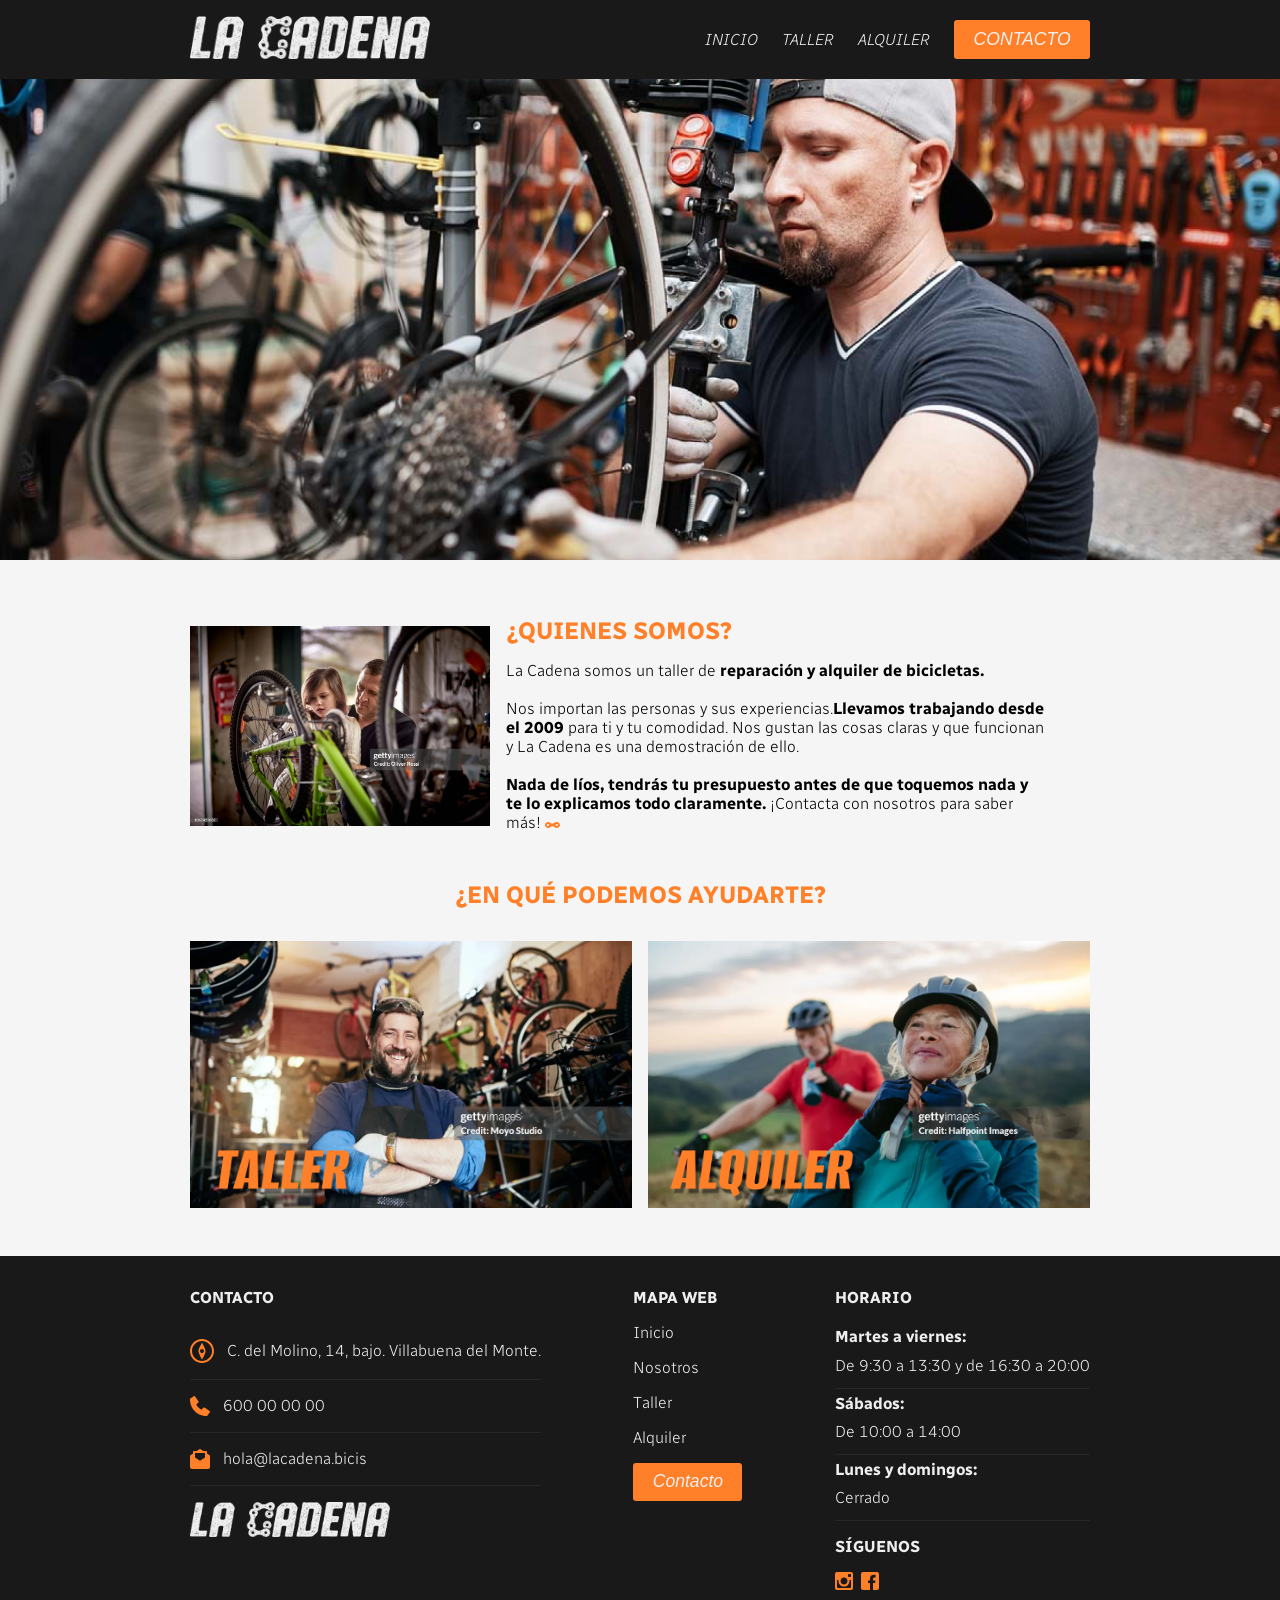
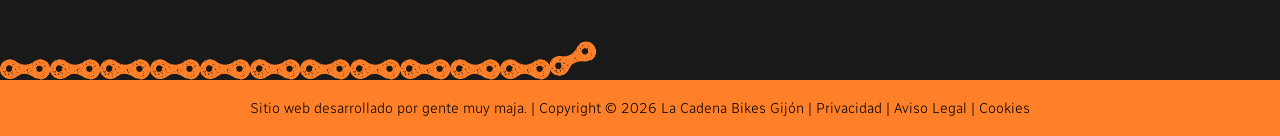
==== index.html @ 127316a5 "Add files via upload" ====
<!DOCTYPE html>
<html lang="es">

<head>
    <meta charset="UTF-8">
    <meta name="viewport" content="width=device-width, initial-scale=1.0">
    <link rel="icon" type="image/svg+xml" href="index-imgs/favicon.svg">
    <title>Inicio · La Cadena</title>
    <link rel="preconnect" href="https://fonts.googleapis.com">
    <link rel="preconnect" href="https://fonts.gstatic.com" crossorigin>
    <link href="https://fonts.googleapis.com/css2?family=Radio+Canada:ital,wght@0,300..700;1,300..700&display=swap"
        rel="stylesheet">
    <link rel="stylesheet" href="css/index.css">
</head>

<body>
    <header>
        <nav id="navegador">
            <div id="textosNav">
                <div id="logoHeader">
                    <img src="index-imgs/header-logo.png" alt="logotipo en blanco" width="240px">
                </div>
                <div id="menuNavegador">
                    <a href="index.html">INICIO</a>
                    <a href="taller.html">TALLER</a>
                    <a href="alquiler.html">ALQUILER</a>
                    <button class="btnContacto"><a href="contacto.html">CONTACTO</a></button>
                </div>
            </div>
        </nav>
    </header>

    <div id="imagenHeader">
        <img src="index-imgs/header banner img.png">
    </div>

    <div class="container">

        <div id="quienesSomos">
            <img src="index-imgs/img-quienes-somos.webp" alt="Rosendo y Lucía arreglando un coche" width="300px">
            <div id="textoQuienesSomos">
                <h2>¿Quienes somos?</h2>
                <p>La Cadena somos un taller de <b>reparación y alquiler de bicicletas.</b>
                    <br><br>Nos importan las personas y sus experiencias.<b>Llevamos trabajando desde el 2009</b> para ti y tu comodidad. Nos gustan las cosas claras y que funcionan y La
                    Cadena es una demostración de ello.
                    <br><br><b>Nada de líos, tendrás tu presupuesto antes de que toquemos nada y te lo explicamos todo claramente.</b>
                    ¡Contacta con nosotros para saber más! <img src="index-imgs/favicon.svg" style="width: 15px;"></p>
            </div>
        </div>
        <h2 style="text-align: center;">¿En qué podemos ayudarte?</h2>
        <div id="imagenesMenu">
            <div id="imagenTaller">
                <img src="index-imgs/taller-bicicletas-byn.png" alt="imagen del taller La Cadena" class="imagenHover">
                <img src="index-imgs/taller-bicicletas.png" alt="imagen del taller La Cadena" class="imagenNormal">
            </div>
            <div id="imagenAlquiler">
                <img src="index-imgs/alquiler-bicicletas-byn.png"
                    alt="imagen de personas en ruta con bicicletas alquiladas" class="imagenHover">
                <img src="index-imgs/alquiler-bicicletas.png" alt="imagen de personas en ruta con bicicletas alquiladas"
                    class="imagenNormal">
            </div>
        </div>

    </div>
    </div>
    <footer>
        <div id="fondoFoot">
            <div id="footerIndex">
                <div id="contactoFoot">
                    <p class="tituloFoot">CONTACTO</p>
                    <div class="datosContacto">
                        <svg width="24" height="24" viewBox="0 0 34 34" fill="none" xmlns="http://www.w3.org/2000/svg">
                            <path
                                d="M17 34C7.62592 34 0 26.3734 0 17C0 7.62662 7.62592 0 17 0C26.3741 0 34 7.62592 34 17C34 26.3741 26.3734 34 17 34ZM17 2.83333C9.1885 2.83333 2.83333 9.1885 2.83333 17C2.83333 24.8115 9.1885 31.1667 17 31.1667C24.8115 31.1667 31.1667 24.8115 31.1667 17C31.1667 9.1885 24.8115 2.83333 17 2.83333ZM17.0319 5.13542C17.0319 5.13542 12.0417 13.6857 12.0417 16.2917V17.7083C12.0417 20.3136 17.0468 29.0417 17.0468 29.0417C17.0468 29.0417 21.9583 20.4949 21.9583 17.8897V16.2874C21.9583 13.6815 17.0319 5.13542 17.0319 5.13542ZM17 19.8333C16.2486 19.8333 15.5279 19.5348 14.9965 19.0035C14.4652 18.4721 14.1667 17.7514 14.1667 17C14.1667 16.2486 14.4652 15.5279 14.9965 14.9965C15.5279 14.4652 16.2486 14.1667 17 14.1667C17.7514 14.1667 18.4721 14.4652 19.0035 14.9965C19.5348 15.5279 19.8333 16.2486 19.8333 17C19.8333 17.7514 19.5348 18.4721 19.0035 19.0035C18.4721 19.5348 17.7514 19.8333 17 19.8333Z" />
                        </svg>
                        <p>C. del Molino, 14, bajo. Villabuena del Monte.</p>
                    </div>
                    <div class="datosContacto">
                        <svg width="20" height="20" viewBox="0 0 30 30" fill="none" xmlns="http://www.w3.org/2000/svg">
                            <path
                                d="M24.6079 30H25.1625C25.6272 29.985 26.0618 29.7451 26.3317 29.3553L29.7343 24.4524C29.9591 24.1225 30.049 23.7177 29.9741 23.3129C29.9373 23.1155 29.8614 22.9276 29.7506 22.7602C29.6399 22.5928 29.4967 22.4493 29.3295 22.3383L21.9697 17.4354C21.3552 17.0306 20.5308 17.1205 20.0361 17.6603L17.2181 20.704C16.0789 20.0293 14.1752 18.8148 12.6763 17.3155C11.1774 15.8161 9.96321 13.9119 9.28868 12.7874L12.3315 9.96861C12.8712 9.47382 12.9761 8.64918 12.5564 8.03444L7.65484 0.672606C7.43 0.342748 7.08524 0.102851 6.69551 0.0278829C6.2908 -0.0470849 5.88609 0.027883 5.55632 0.26778L0.654777 3.65632C0.265052 3.92621 0.025221 4.36102 0.0102316 4.82582C-0.0347367 5.89036 -0.229599 15.3813 7.19017 22.7881C13.8754 29.4752 22.2395 29.985 24.6079 29.985V30Z" />
                        </svg>
                        <p>600 00 00 00</p>
                    </div>
                    <div class="datosContacto">
                        <svg width="20" height="20" viewBox="0 0 30 30" fill="none" xmlns="http://www.w3.org/2000/svg">
                            <path
                                d="M29.34 9.23943L25.515 6.68752V4.49587C25.515 3.67025 24.84 2.99475 24.015 2.99475H19.965L15.84 0.247686C15.33 -0.0825619 14.685 -0.0825619 14.175 0.247686L10.05 2.99475H6C5.175 2.99475 4.5 3.67025 4.5 4.49587V6.68752L0.675 9.23943C0.255 9.52464 0 9.98999 0 10.4854V26.9977C0 28.649 1.35 30 3 30H27C28.65 30 30 28.649 30 26.9977V10.4854C30 9.98999 29.745 9.50963 29.325 9.23943H29.34ZM7.515 5.98199H22.515V12.677L15.015 17.6758L7.515 12.677V5.98199Z" />
                        </svg>
                        <p>hola@lacadena.bicis</p>
                    </div>
                    <img src="index-imgs/header-logo.png" alt="logotipo en blanco" width="200px">
                </div>
                <div id="mapaFoot">
                    <p class="tituloFoot">MAPA WEB</p>
                    <p class="textoMapa"><a href="index.html">Inicio</a></p>
                    <p class="textoMapa"><a href="index.html">Nosotros</a></p>
                    <p class="textoMapa"><a href="taller.html">Taller</a></p>
                    <p class="textoMapa"><a href="alquiler.html">Alquiler</a></p>
                    <button class="btnContacto"><a href="contacto.html">Contacto</a></button>
                </div>
                <div id="siguenosFoot">
                    <p class="tituloFoot">HORARIO</p>
                    <div class="datosHorario">
                        <p class="dias">Martes a viernes:</p>
                        <p class="horas">De 9:30 a 13:30 y de 16:30 a 20:00</p>
                    </div>
                    <div class="datosHorario">
                        <p class="dias">Sábados:</p>
                        <p class="horas">De 10:00 a 14:00</p>
                    </div>
                    <div class="datosHorario">
                        <p class="dias">Lunes y domingos:</p>
                        <p class="horas">Cerrado</p>
                    </div>
                    <p class="tituloFoot">SÍGUENOS</p>
                    <div id="logosRRSS">
                        <svg width="18" height="18" viewBox="0 0 18 18" fill="none" xmlns="http://www.w3.org/2000/svg">
                            <path
                                d="M16 0H2C0.9 0 0 0.9 0 2V16C0 17.101 0.9 18 2 18H16C17.1 18 18 17.101 18 16V2C18 0.9 17.1 0 16 0ZM8.984 14.523C10.4528 14.5225 11.8612 13.9387 12.8997 12.9C13.9382 11.8613 14.5217 10.4528 14.522 8.984C14.522 8.646 14.479 8.32 14.419 8H16V15.216C16 15.3069 15.9821 15.3968 15.9472 15.4807C15.9123 15.5647 15.8612 15.6409 15.7968 15.705C15.7325 15.7691 15.656 15.8198 15.572 15.8543C15.4879 15.8888 15.3979 15.9064 15.307 15.906H2.693C2.60214 15.9064 2.51209 15.8888 2.42803 15.8543C2.34397 15.8198 2.26755 15.7691 2.20316 15.705C2.13877 15.6409 2.08767 15.5647 2.05281 15.4807C2.01795 15.3968 2 15.3069 2 15.216V8H3.549C3.488 8.32 3.445 8.646 3.445 8.984C3.44527 10.453 4.02892 11.8617 5.06763 12.9004C6.10633 13.9391 7.51505 14.5227 8.984 14.523ZM5.523 8.984C5.523 8.5295 5.61252 8.07944 5.78645 7.65953C5.96038 7.23962 6.21532 6.85809 6.5367 6.5367C6.85809 6.21532 7.23962 5.96038 7.65953 5.78645C8.07944 5.61252 8.5295 5.523 8.984 5.523C9.43851 5.523 9.88856 5.61252 10.3085 5.78645C10.7284 5.96038 11.1099 6.21532 11.4313 6.5367C11.7527 6.85809 12.0076 7.23962 12.1815 7.65953C12.3555 8.07944 12.445 8.5295 12.445 8.984C12.445 9.90191 12.0804 10.7822 11.4313 11.4313C10.7822 12.0804 9.90191 12.445 8.984 12.445C8.06609 12.445 7.18577 12.0804 6.5367 11.4313C5.88764 10.7822 5.523 9.90191 5.523 8.984ZM15.307 5H13.692C13.5086 4.99947 13.3329 4.9264 13.2033 4.79673C13.0736 4.66707 13.0005 4.49137 13 4.308V2.691C13 2.309 13.31 2 13.691 2H15.306C15.69 2 16 2.309 16 2.691V4.307C16 4.688 15.69 5 15.307 5Z" />
                        </svg>
                        <svg width="18" height="18" viewBox="0 0 18 18" fill="none" xmlns="http://www.w3.org/2000/svg">
                            <path
                                d="M16 0H2C0.9 0 0 0.9 0 2V16C0 17.101 0.9 18 2 18H9V11H7V8.525H9V6.475C9 4.311 10.212 2.791 12.766 2.791L14.569 2.793V5.398H13.372C12.378 5.398 12 6.144 12 6.836V8.526H14.568L14 11H12V18H16C17.1 18 18 17.101 18 16V2C18 0.9 17.1 0 16 0Z" />
                        </svg>
                    </div>
                </div>
            </div>
            <img id="imagenFooter" src="index-imgs/cadena-footer.png" width="600px" alt="cadena naranja">
        </div>
        <div id="fondoCopy">
            <div id="copy">
                <p>Sitio web desarrollado por gente muy maja. | Copyright © 2026 La Cadena Bikes Gijón | Privacidad |
                    Aviso Legal | Cookies</p>
            </div>
        </div>
    </footer>
    <!--<script src=" js/main.js"></script>--><!--Sin uso, está por si acaso-->
</body>

</html>
---- css/index.css ----
body {
    font-family: "Radio Canada", sans-serif;
    font-optical-sizing: auto;
    font-weight: 300;
    font-variation-settings:
        "wdth" 100;
    margin: 0;
    background-color: var(--blanco-roto);
}

:root {
    --color-principal: rgb(255, 128, 40);
    --blanco-roto: rgb(245, 245, 245);
    --gris-claro: rgb(238, 238, 238);
    --gris-medio: rgb(98, 98, 98);
    --gris-oscuro: rgb(25, 25, 25);
    --azul-apoyo: rgb(32, 222, 255);
}

.container {
    max-width: 900px;
    margin-left: auto;
    margin-right: auto;
    margin-top: 2.5em;
    margin-bottom: 2em;
}

@media screen and (max-width:800px) {
    #textosNav {
        flex-direction: column;
    }

    #menuNavegador {
        margin-top: 1em;
        flex-wrap: wrap;
        justify-content: center;
    }

    .container {
        margin: 0 3em;
    }

    #quienesSomos {
        flex-direction: column;
        margin-top: 1em;
    }

    #footerIndex {
        flex-direction: column;
        padding: 3em;
        gap: 1.8em;
    }

    #imagenesMenu {
        flex-direction: column;
    }

    #imagenAlquiler {
        position: relative;
        width: 250px;
        height: 166.8px;
    }
}

/*ESTILOS HEADER*/

header {
    margin: 0;
}

#navegador {
    background-color: var(--gris-oscuro);
    padding: 1em;
}

#textosNav {
    max-width: 900px;
    margin-left: auto;
    margin-right: auto;
    display: flex;
    flex-wrap: wrap;
    justify-content: space-between;
    align-items: center;
    font-style: italic;
    font-size: 1em;
}

#menuNavegador {
    display: flex;
    justify-content: space-between;
    align-items: center;
    gap: 1.5em;
}

a {
    text-decoration: none;
    color: var(--gris-claro)
}

.btnContacto {
    background-color: var(--color-principal);
    padding: 0.5em 1.1em;
    border: none;
    border-radius: 3px;
    font-style: italic;
    color: var(--gris-claro);
    font-weight: 500;
    font-size: 1.1em;
}

.btnContacto:hover {
    cursor: pointer;
}

#imagenHeader {
    overflow: hidden;
}

#imagenHeader img {
    width: 100%;
    height: 100%;
    object-fit: cover;
    object-position: center;
}



/*ESTILOS BODY*/

h2 {
    color: var(--color-principal);
    text-transform: uppercase;
    margin: 0.5em 0;
}

#quienesSomos {
    display: flex;
    flex-wrap: wrap;
    gap: 1em;
    align-items: center;
    margin-bottom: 2em;
}

#textoQuienesSomos {
    flex-basis: 60%;
}

#imagenesMenu {
    display: flex;
    gap: 1em;
    margin-top: 2em;
}

#imagenTaller,
#imagenAlquiler {
    position: relative;
    width: 450px;
    height: 266.8px;
}

#imagenTaller img,
#imagenAlquiler img {
    position: absolute;
    width: 100%;
    height: 100%;
    object-fit: cover;
    transition: opacity 0.3s ease-in-out;
}

#imagenTaller:hover .imagenNormal {
    opacity: 0;
    cursor: pointer;
}

#imagenAlquiler:hover .imagenNormal {
    opacity: 0;
    cursor: pointer;
}

/*ESTILOS FOOTER*/
#fondoFoot {
    margin-top: 3em;
    background-color: var(--gris-oscuro);
    color: var(--gris-claro);
}

#footerIndex {
    max-width: 900px;
    margin-left: auto;
    margin-right: auto;
    display: flex;
    flex-wrap: wrap;
    justify-content: space-between;
    padding-top: 1em;
    padding-bottom: 3em;
}

path {
    fill: var(--color-principal);
}

#contactoFoot {
    display: flex;
    flex-direction: column;
    gap: 1em;
}

.datosContacto {
    display: flex;
    align-items: center;
    border-bottom: 1px solid color-mix(in srgb, var(--gris-medio) 20%, transparent);
    padding-bottom: 1em;
}

.datosContacto svg {
    margin-right: 0.8em
}

.datosContacto p {
    margin: 0;
}

.tituloFoot {
    font-weight: bold;
}

#fondoCopy {
    background-color: var(--color-principal);
    padding: 0.3em;
}

#copy {
    text-align: center;
    font-size: 0.9em;
}

#logosRRSS {
    display: flex;
    gap: 0.5em;
}

#logosRRSS:hover {
    cursor: pointer;
}

.datosHorario {
    display: flex;
    flex-direction: column;
    border-bottom: 1px solid color-mix(in srgb, var(--gris-medio) 20%, transparent);
    padding-bottom: 0.5em;
}

.datosHorario p {
    margin: 0.3em 0;
}

.dias {
    font-weight: bold;
}

.horas p {
    margin-bottom: 3em;
}

#imagenFooter {
    display: block;
    justify-self: end;
}
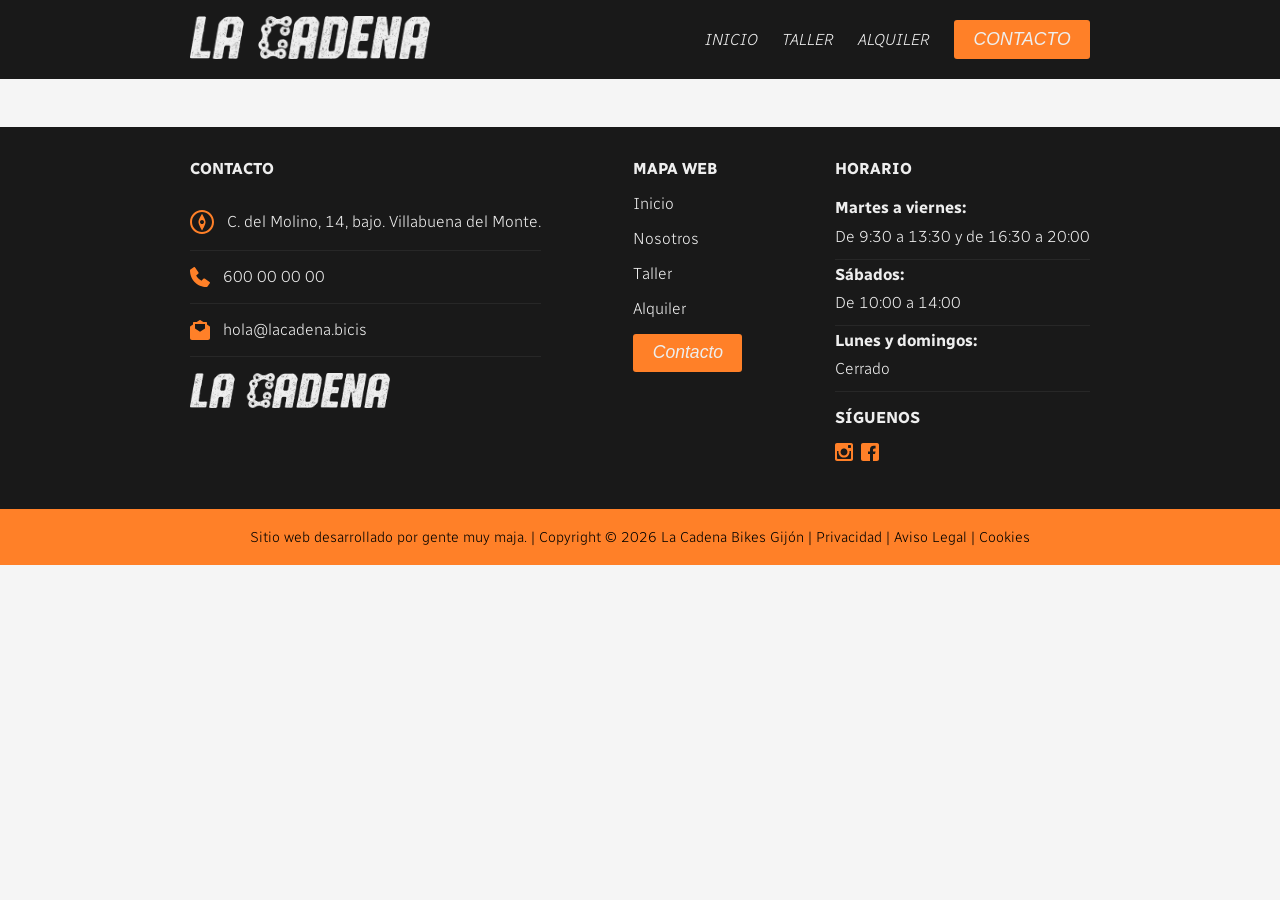
==== commit 7bae4152: "HOLI <3" ====
--- a/index.html
+++ b/index.html
@@ -1,141 +1,155 @@
-<!DOCTYPE html>
+<!doctype html>
 <html lang="es">
+	<head>
+		<meta charset="UTF-8" />
+		<meta name="viewport" content="width=device-width, initial-scale=1.0" />
+		<title>Inicio · La Cadena</title>
+		<link rel="preconnect" href="https://fonts.googleapis.com" />
+		<link rel="preconnect" href="https://fonts.gstatic.com" crossorigin />
+		<link
+			href="https://fonts.googleapis.com/css2?family=Radio+Canada:ital,wght@0,300..700;1,300..700&display=swap"
+			rel="stylesheet"
+		/>
+		<link rel="stylesheet" href="css/index.css" />
+	</head>
 
-<head>
-    <meta charset="UTF-8">
-    <meta name="viewport" content="width=device-width, initial-scale=1.0">
-    <link rel="icon" type="image/svg+xml" href="index-imgs/favicon.svg">
-    <title>Inicio · La Cadena</title>
-    <link rel="preconnect" href="https://fonts.googleapis.com">
-    <link rel="preconnect" href="https://fonts.gstatic.com" crossorigin>
-    <link href="https://fonts.googleapis.com/css2?family=Radio+Canada:ital,wght@0,300..700;1,300..700&display=swap"
-        rel="stylesheet">
-    <link rel="stylesheet" href="css/index.css">
-</head>
+	<body>
+		<header>
+			<div id="zonaContacto"></div>
+			<nav id="navegador">
+				<div id="textosNav">
+					<div id="logoHeader">
+						<img
+							src="index-imgs/header-logo.png"
+							alt="logotipo en blanco"
+							width="240px"
+						/>
+					</div>
+					<div id="menuNavegador">
+						<a href="index.html">INICIO</a>
+						<a href="taller.html">TALLER</a>
+						<a href="alquiler.html">ALQUILER</a>
+						<button class="btnContacto">CONTACTO</button>
+					</div>
+				</div>
+			</nav>
+		</header>
 
-<body>
-    <header>
-        <nav id="navegador">
-            <div id="textosNav">
-                <div id="logoHeader">
-                    <img src="index-imgs/header-logo.png" alt="logotipo en blanco" width="240px">
-                </div>
-                <div id="menuNavegador">
-                    <a href="index.html">INICIO</a>
-                    <a href="taller.html">TALLER</a>
-                    <a href="alquiler.html">ALQUILER</a>
-                    <button class="btnContacto"><a href="contacto.html">CONTACTO</a></button>
-                </div>
-            </div>
-        </nav>
-    </header>
-
-    <div id="imagenHeader">
-        <img src="index-imgs/header banner img.png">
-    </div>
-
-    <div class="container">
-
-        <div id="quienesSomos">
-            <img src="index-imgs/img-quienes-somos.webp" alt="Rosendo y Lucía arreglando un coche" width="300px">
-            <div id="textoQuienesSomos">
-                <h2>¿Quienes somos?</h2>
-                <p>La Cadena somos un taller de <b>reparación y alquiler de bicicletas.</b>
-                    <br><br>Nos importan las personas y sus experiencias.<b>Llevamos trabajando desde el 2009</b> para ti y tu comodidad. Nos gustan las cosas claras y que funcionan y La
-                    Cadena es una demostración de ello.
-                    <br><br><b>Nada de líos, tendrás tu presupuesto antes de que toquemos nada y te lo explicamos todo claramente.</b>
-                    ¡Contacta con nosotros para saber más! <img src="index-imgs/favicon.svg" style="width: 15px;"></p>
-            </div>
-        </div>
-        <h2 style="text-align: center;">¿En qué podemos ayudarte?</h2>
-        <div id="imagenesMenu">
-            <div id="imagenTaller">
-                <img src="index-imgs/taller-bicicletas-byn.png" alt="imagen del taller La Cadena" class="imagenHover">
-                <img src="index-imgs/taller-bicicletas.png" alt="imagen del taller La Cadena" class="imagenNormal">
-            </div>
-            <div id="imagenAlquiler">
-                <img src="index-imgs/alquiler-bicicletas-byn.png"
-                    alt="imagen de personas en ruta con bicicletas alquiladas" class="imagenHover">
-                <img src="index-imgs/alquiler-bicicletas.png" alt="imagen de personas en ruta con bicicletas alquiladas"
-                    class="imagenNormal">
-            </div>
-        </div>
-
-    </div>
-    </div>
-    <footer>
-        <div id="fondoFoot">
-            <div id="footerIndex">
-                <div id="contactoFoot">
-                    <p class="tituloFoot">CONTACTO</p>
-                    <div class="datosContacto">
-                        <svg width="24" height="24" viewBox="0 0 34 34" fill="none" xmlns="http://www.w3.org/2000/svg">
-                            <path
-                                d="M17 34C7.62592 34 0 26.3734 0 17C0 7.62662 7.62592 0 17 0C26.3741 0 34 7.62592 34 17C34 26.3741 26.3734 34 17 34ZM17 2.83333C9.1885 2.83333 2.83333 9.1885 2.83333 17C2.83333 24.8115 9.1885 31.1667 17 31.1667C24.8115 31.1667 31.1667 24.8115 31.1667 17C31.1667 9.1885 24.8115 2.83333 17 2.83333ZM17.0319 5.13542C17.0319 5.13542 12.0417 13.6857 12.0417 16.2917V17.7083C12.0417 20.3136 17.0468 29.0417 17.0468 29.0417C17.0468 29.0417 21.9583 20.4949 21.9583 17.8897V16.2874C21.9583 13.6815 17.0319 5.13542 17.0319 5.13542ZM17 19.8333C16.2486 19.8333 15.5279 19.5348 14.9965 19.0035C14.4652 18.4721 14.1667 17.7514 14.1667 17C14.1667 16.2486 14.4652 15.5279 14.9965 14.9965C15.5279 14.4652 16.2486 14.1667 17 14.1667C17.7514 14.1667 18.4721 14.4652 19.0035 14.9965C19.5348 15.5279 19.8333 16.2486 19.8333 17C19.8333 17.7514 19.5348 18.4721 19.0035 19.0035C18.4721 19.5348 17.7514 19.8333 17 19.8333Z" />
-                        </svg>
-                        <p>C. del Molino, 14, bajo. Villabuena del Monte.</p>
-                    </div>
-                    <div class="datosContacto">
-                        <svg width="20" height="20" viewBox="0 0 30 30" fill="none" xmlns="http://www.w3.org/2000/svg">
-                            <path
-                                d="M24.6079 30H25.1625C25.6272 29.985 26.0618 29.7451 26.3317 29.3553L29.7343 24.4524C29.9591 24.1225 30.049 23.7177 29.9741 23.3129C29.9373 23.1155 29.8614 22.9276 29.7506 22.7602C29.6399 22.5928 29.4967 22.4493 29.3295 22.3383L21.9697 17.4354C21.3552 17.0306 20.5308 17.1205 20.0361 17.6603L17.2181 20.704C16.0789 20.0293 14.1752 18.8148 12.6763 17.3155C11.1774 15.8161 9.96321 13.9119 9.28868 12.7874L12.3315 9.96861C12.8712 9.47382 12.9761 8.64918 12.5564 8.03444L7.65484 0.672606C7.43 0.342748 7.08524 0.102851 6.69551 0.0278829C6.2908 -0.0470849 5.88609 0.027883 5.55632 0.26778L0.654777 3.65632C0.265052 3.92621 0.025221 4.36102 0.0102316 4.82582C-0.0347367 5.89036 -0.229599 15.3813 7.19017 22.7881C13.8754 29.4752 22.2395 29.985 24.6079 29.985V30Z" />
-                        </svg>
-                        <p>600 00 00 00</p>
-                    </div>
-                    <div class="datosContacto">
-                        <svg width="20" height="20" viewBox="0 0 30 30" fill="none" xmlns="http://www.w3.org/2000/svg">
-                            <path
-                                d="M29.34 9.23943L25.515 6.68752V4.49587C25.515 3.67025 24.84 2.99475 24.015 2.99475H19.965L15.84 0.247686C15.33 -0.0825619 14.685 -0.0825619 14.175 0.247686L10.05 2.99475H6C5.175 2.99475 4.5 3.67025 4.5 4.49587V6.68752L0.675 9.23943C0.255 9.52464 0 9.98999 0 10.4854V26.9977C0 28.649 1.35 30 3 30H27C28.65 30 30 28.649 30 26.9977V10.4854C30 9.98999 29.745 9.50963 29.325 9.23943H29.34ZM7.515 5.98199H22.515V12.677L15.015 17.6758L7.515 12.677V5.98199Z" />
-                        </svg>
-                        <p>hola@lacadena.bicis</p>
-                    </div>
-                    <img src="index-imgs/header-logo.png" alt="logotipo en blanco" width="200px">
-                </div>
-                <div id="mapaFoot">
-                    <p class="tituloFoot">MAPA WEB</p>
-                    <p class="textoMapa"><a href="index.html">Inicio</a></p>
-                    <p class="textoMapa"><a href="index.html">Nosotros</a></p>
-                    <p class="textoMapa"><a href="taller.html">Taller</a></p>
-                    <p class="textoMapa"><a href="alquiler.html">Alquiler</a></p>
-                    <button class="btnContacto"><a href="contacto.html">Contacto</a></button>
-                </div>
-                <div id="siguenosFoot">
-                    <p class="tituloFoot">HORARIO</p>
-                    <div class="datosHorario">
-                        <p class="dias">Martes a viernes:</p>
-                        <p class="horas">De 9:30 a 13:30 y de 16:30 a 20:00</p>
-                    </div>
-                    <div class="datosHorario">
-                        <p class="dias">Sábados:</p>
-                        <p class="horas">De 10:00 a 14:00</p>
-                    </div>
-                    <div class="datosHorario">
-                        <p class="dias">Lunes y domingos:</p>
-                        <p class="horas">Cerrado</p>
-                    </div>
-                    <p class="tituloFoot">SÍGUENOS</p>
-                    <div id="logosRRSS">
-                        <svg width="18" height="18" viewBox="0 0 18 18" fill="none" xmlns="http://www.w3.org/2000/svg">
-                            <path
-                                d="M16 0H2C0.9 0 0 0.9 0 2V16C0 17.101 0.9 18 2 18H16C17.1 18 18 17.101 18 16V2C18 0.9 17.1 0 16 0ZM8.984 14.523C10.4528 14.5225 11.8612 13.9387 12.8997 12.9C13.9382 11.8613 14.5217 10.4528 14.522 8.984C14.522 8.646 14.479 8.32 14.419 8H16V15.216C16 15.3069 15.9821 15.3968 15.9472 15.4807C15.9123 15.5647 15.8612 15.6409 15.7968 15.705C15.7325 15.7691 15.656 15.8198 15.572 15.8543C15.4879 15.8888 15.3979 15.9064 15.307 15.906H2.693C2.60214 15.9064 2.51209 15.8888 2.42803 15.8543C2.34397 15.8198 2.26755 15.7691 2.20316 15.705C2.13877 15.6409 2.08767 15.5647 2.05281 15.4807C2.01795 15.3968 2 15.3069 2 15.216V8H3.549C3.488 8.32 3.445 8.646 3.445 8.984C3.44527 10.453 4.02892 11.8617 5.06763 12.9004C6.10633 13.9391 7.51505 14.5227 8.984 14.523ZM5.523 8.984C5.523 8.5295 5.61252 8.07944 5.78645 7.65953C5.96038 7.23962 6.21532 6.85809 6.5367 6.5367C6.85809 6.21532 7.23962 5.96038 7.65953 5.78645C8.07944 5.61252 8.5295 5.523 8.984 5.523C9.43851 5.523 9.88856 5.61252 10.3085 5.78645C10.7284 5.96038 11.1099 6.21532 11.4313 6.5367C11.7527 6.85809 12.0076 7.23962 12.1815 7.65953C12.3555 8.07944 12.445 8.5295 12.445 8.984C12.445 9.90191 12.0804 10.7822 11.4313 11.4313C10.7822 12.0804 9.90191 12.445 8.984 12.445C8.06609 12.445 7.18577 12.0804 6.5367 11.4313C5.88764 10.7822 5.523 9.90191 5.523 8.984ZM15.307 5H13.692C13.5086 4.99947 13.3329 4.9264 13.2033 4.79673C13.0736 4.66707 13.0005 4.49137 13 4.308V2.691C13 2.309 13.31 2 13.691 2H15.306C15.69 2 16 2.309 16 2.691V4.307C16 4.688 15.69 5 15.307 5Z" />
-                        </svg>
-                        <svg width="18" height="18" viewBox="0 0 18 18" fill="none" xmlns="http://www.w3.org/2000/svg">
-                            <path
-                                d="M16 0H2C0.9 0 0 0.9 0 2V16C0 17.101 0.9 18 2 18H9V11H7V8.525H9V6.475C9 4.311 10.212 2.791 12.766 2.791L14.569 2.793V5.398H13.372C12.378 5.398 12 6.144 12 6.836V8.526H14.568L14 11H12V18H16C17.1 18 18 17.101 18 16V2C18 0.9 17.1 0 16 0Z" />
-                        </svg>
-                    </div>
-                </div>
-            </div>
-            <img id="imagenFooter" src="index-imgs/cadena-footer.png" width="600px" alt="cadena naranja">
-        </div>
-        <div id="fondoCopy">
-            <div id="copy">
-                <p>Sitio web desarrollado por gente muy maja. | Copyright © 2026 La Cadena Bikes Gijón | Privacidad |
-                    Aviso Legal | Cookies</p>
-            </div>
-        </div>
-    </footer>
-    <!--<script src=" js/main.js"></script>--><!--Sin uso, está por si acaso-->
-</body>
-
-</html>+		<div class="container"></div>
+		<footer>
+			<div id="fondoFoot">
+				<div id="footerIndex">
+					<div id="contactoFoot">
+						<p class="tituloFoot">CONTACTO</p>
+						<div class="datosContacto">
+							<svg
+								width="24"
+								height="24"
+								viewBox="0 0 34 34"
+								fill="none"
+								xmlns="http://www.w3.org/2000/svg"
+							>
+								<path
+									d="M17 34C7.62592 34 0 26.3734 0 17C0 7.62662 7.62592 0 17 0C26.3741 0 34 7.62592 34 17C34 26.3741 26.3734 34 17 34ZM17 2.83333C9.1885 2.83333 2.83333 9.1885 2.83333 17C2.83333 24.8115 9.1885 31.1667 17 31.1667C24.8115 31.1667 31.1667 24.8115 31.1667 17C31.1667 9.1885 24.8115 2.83333 17 2.83333ZM17.0319 5.13542C17.0319 5.13542 12.0417 13.6857 12.0417 16.2917V17.7083C12.0417 20.3136 17.0468 29.0417 17.0468 29.0417C17.0468 29.0417 21.9583 20.4949 21.9583 17.8897V16.2874C21.9583 13.6815 17.0319 5.13542 17.0319 5.13542ZM17 19.8333C16.2486 19.8333 15.5279 19.5348 14.9965 19.0035C14.4652 18.4721 14.1667 17.7514 14.1667 17C14.1667 16.2486 14.4652 15.5279 14.9965 14.9965C15.5279 14.4652 16.2486 14.1667 17 14.1667C17.7514 14.1667 18.4721 14.4652 19.0035 14.9965C19.5348 15.5279 19.8333 16.2486 19.8333 17C19.8333 17.7514 19.5348 18.4721 19.0035 19.0035C18.4721 19.5348 17.7514 19.8333 17 19.8333Z"
+								/>
+							</svg>
+							<p>C. del Molino, 14, bajo. Villabuena del Monte.</p>
+						</div>
+						<div class="datosContacto">
+							<svg
+								width="20"
+								height="20"
+								viewBox="0 0 30 30"
+								fill="none"
+								xmlns="http://www.w3.org/2000/svg"
+							>
+								<path
+									d="M24.6079 30H25.1625C25.6272 29.985 26.0618 29.7451 26.3317 29.3553L29.7343 24.4524C29.9591 24.1225 30.049 23.7177 29.9741 23.3129C29.9373 23.1155 29.8614 22.9276 29.7506 22.7602C29.6399 22.5928 29.4967 22.4493 29.3295 22.3383L21.9697 17.4354C21.3552 17.0306 20.5308 17.1205 20.0361 17.6603L17.2181 20.704C16.0789 20.0293 14.1752 18.8148 12.6763 17.3155C11.1774 15.8161 9.96321 13.9119 9.28868 12.7874L12.3315 9.96861C12.8712 9.47382 12.9761 8.64918 12.5564 8.03444L7.65484 0.672606C7.43 0.342748 7.08524 0.102851 6.69551 0.0278829C6.2908 -0.0470849 5.88609 0.027883 5.55632 0.26778L0.654777 3.65632C0.265052 3.92621 0.025221 4.36102 0.0102316 4.82582C-0.0347367 5.89036 -0.229599 15.3813 7.19017 22.7881C13.8754 29.4752 22.2395 29.985 24.6079 29.985V30Z"
+								/>
+							</svg>
+							<p>600 00 00 00</p>
+						</div>
+						<div class="datosContacto">
+							<svg
+								width="20"
+								height="20"
+								viewBox="0 0 30 30"
+								fill="none"
+								xmlns="http://www.w3.org/2000/svg"
+							>
+								<path
+									d="M29.34 9.23943L25.515 6.68752V4.49587C25.515 3.67025 24.84 2.99475 24.015 2.99475H19.965L15.84 0.247686C15.33 -0.0825619 14.685 -0.0825619 14.175 0.247686L10.05 2.99475H6C5.175 2.99475 4.5 3.67025 4.5 4.49587V6.68752L0.675 9.23943C0.255 9.52464 0 9.98999 0 10.4854V26.9977C0 28.649 1.35 30 3 30H27C28.65 30 30 28.649 30 26.9977V10.4854C30 9.98999 29.745 9.50963 29.325 9.23943H29.34ZM7.515 5.98199H22.515V12.677L15.015 17.6758L7.515 12.677V5.98199Z"
+								/>
+							</svg>
+							<p>hola@lacadena.bicis</p>
+						</div>
+						<img
+							src="index-imgs/header-logo.png"
+							alt="logotipo en blanco"
+							width="200px"
+						/>
+					</div>
+					<div id="mapaFoot">
+						<p class="tituloFoot">MAPA WEB</p>
+						<p class="textoMapa">Inicio</p>
+						<p class="textoMapa">Nosotros</p>
+						<p class="textoMapa">Taller</p>
+						<p class="textoMapa">Alquiler</p>
+						<button class="btnContacto">
+							<a href="contacto.html">Contacto</a>
+						</button>
+					</div>
+					<div id="siguenosFoot">
+						<p class="tituloFoot">HORARIO</p>
+						<div class="datosHorario">
+							<p class="dias">Martes a viernes:</p>
+							<p class="horas">De 9:30 a 13:30 y de 16:30 a 20:00</p>
+						</div>
+						<div class="datosHorario">
+							<p class="dias">Sábados:</p>
+							<p class="horas">De 10:00 a 14:00</p>
+						</div>
+						<div class="datosHorario">
+							<p class="dias">Lunes y domingos:</p>
+							<p class="horas">Cerrado</p>
+						</div>
+						<p class="tituloFoot">SÍGUENOS</p>
+						<div id="logosRRSS">
+							<svg
+								width="18"
+								height="18"
+								viewBox="0 0 18 18"
+								fill="none"
+								xmlns="http://www.w3.org/2000/svg"
+							>
+								<path
+									d="M16 0H2C0.9 0 0 0.9 0 2V16C0 17.101 0.9 18 2 18H16C17.1 18 18 17.101 18 16V2C18 0.9 17.1 0 16 0ZM8.984 14.523C10.4528 14.5225 11.8612 13.9387 12.8997 12.9C13.9382 11.8613 14.5217 10.4528 14.522 8.984C14.522 8.646 14.479 8.32 14.419 8H16V15.216C16 15.3069 15.9821 15.3968 15.9472 15.4807C15.9123 15.5647 15.8612 15.6409 15.7968 15.705C15.7325 15.7691 15.656 15.8198 15.572 15.8543C15.4879 15.8888 15.3979 15.9064 15.307 15.906H2.693C2.60214 15.9064 2.51209 15.8888 2.42803 15.8543C2.34397 15.8198 2.26755 15.7691 2.20316 15.705C2.13877 15.6409 2.08767 15.5647 2.05281 15.4807C2.01795 15.3968 2 15.3069 2 15.216V8H3.549C3.488 8.32 3.445 8.646 3.445 8.984C3.44527 10.453 4.02892 11.8617 5.06763 12.9004C6.10633 13.9391 7.51505 14.5227 8.984 14.523ZM5.523 8.984C5.523 8.5295 5.61252 8.07944 5.78645 7.65953C5.96038 7.23962 6.21532 6.85809 6.5367 6.5367C6.85809 6.21532 7.23962 5.96038 7.65953 5.78645C8.07944 5.61252 8.5295 5.523 8.984 5.523C9.43851 5.523 9.88856 5.61252 10.3085 5.78645C10.7284 5.96038 11.1099 6.21532 11.4313 6.5367C11.7527 6.85809 12.0076 7.23962 12.1815 7.65953C12.3555 8.07944 12.445 8.5295 12.445 8.984C12.445 9.90191 12.0804 10.7822 11.4313 11.4313C10.7822 12.0804 9.90191 12.445 8.984 12.445C8.06609 12.445 7.18577 12.0804 6.5367 11.4313C5.88764 10.7822 5.523 9.90191 5.523 8.984ZM15.307 5H13.692C13.5086 4.99947 13.3329 4.9264 13.2033 4.79673C13.0736 4.66707 13.0005 4.49137 13 4.308V2.691C13 2.309 13.31 2 13.691 2H15.306C15.69 2 16 2.309 16 2.691V4.307C16 4.688 15.69 5 15.307 5Z"
+								/>
+							</svg>
+							<svg
+								width="18"
+								height="18"
+								viewBox="0 0 18 18"
+								fill="none"
+								xmlns="http://www.w3.org/2000/svg"
+							>
+								<path
+									d="M16 0H2C0.9 0 0 0.9 0 2V16C0 17.101 0.9 18 2 18H9V11H7V8.525H9V6.475C9 4.311 10.212 2.791 12.766 2.791L14.569 2.793V5.398H13.372C12.378 5.398 12 6.144 12 6.836V8.526H14.568L14 11H12V18H16C17.1 18 18 17.101 18 16V2C18 0.9 17.1 0 16 0Z"
+								/>
+							</svg>
+						</div>
+					</div>
+				</div>
+			</div>
+			<div id="fondoCopy">
+				<div id="copy">
+					<p>
+						Sitio web desarrollado por gente muy maja. | Copyright © 2026 La
+						Cadena Bikes Gijón | Privacidad | Aviso Legal | Cookies
+					</p>
+				</div>
+			</div>
+		</footer>
+		<!--<script src=" js/main.js"></script>-->
+	</body>
+</html>
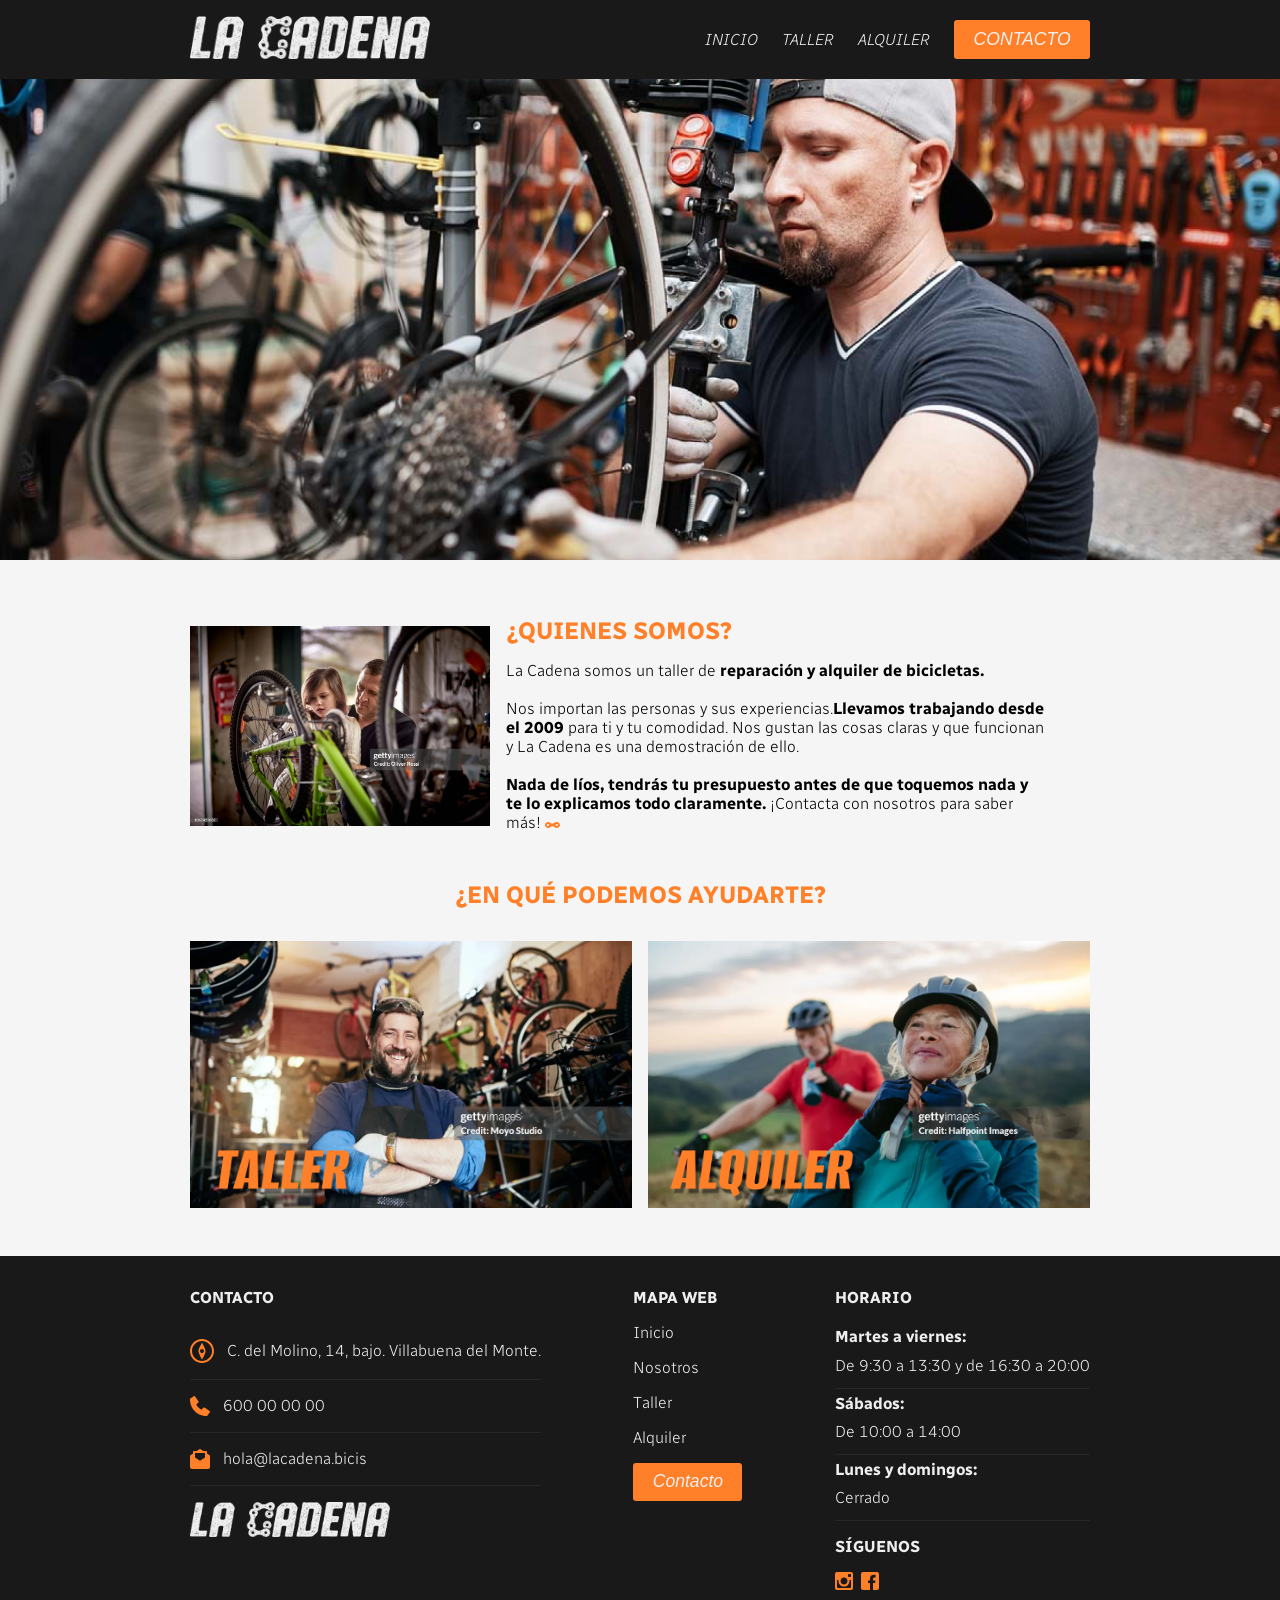
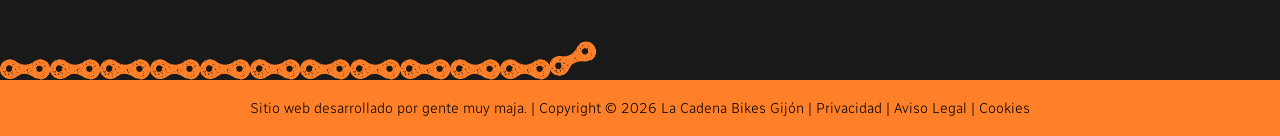
==== commit 0de018f9: "Merge branch 'main' into jesus" ====
--- a/index.html
+++ b/index.html
@@ -1,155 +1,141 @@
-<!doctype html>
+<!DOCTYPE html>
 <html lang="es">
-	<head>
-		<meta charset="UTF-8" />
-		<meta name="viewport" content="width=device-width, initial-scale=1.0" />
-		<title>Inicio · La Cadena</title>
-		<link rel="preconnect" href="https://fonts.googleapis.com" />
-		<link rel="preconnect" href="https://fonts.gstatic.com" crossorigin />
-		<link
-			href="https://fonts.googleapis.com/css2?family=Radio+Canada:ital,wght@0,300..700;1,300..700&display=swap"
-			rel="stylesheet"
-		/>
-		<link rel="stylesheet" href="css/index.css" />
-	</head>
 
-	<body>
-		<header>
-			<div id="zonaContacto"></div>
-			<nav id="navegador">
-				<div id="textosNav">
-					<div id="logoHeader">
-						<img
-							src="index-imgs/header-logo.png"
-							alt="logotipo en blanco"
-							width="240px"
-						/>
-					</div>
-					<div id="menuNavegador">
-						<a href="index.html">INICIO</a>
-						<a href="taller.html">TALLER</a>
-						<a href="alquiler.html">ALQUILER</a>
-						<button class="btnContacto">CONTACTO</button>
-					</div>
-				</div>
-			</nav>
-		</header>
+<head>
+    <meta charset="UTF-8">
+    <meta name="viewport" content="width=device-width, initial-scale=1.0">
+    <link rel="icon" type="image/svg+xml" href="index-imgs/favicon.svg">
+    <title>Inicio · La Cadena</title>
+    <link rel="preconnect" href="https://fonts.googleapis.com">
+    <link rel="preconnect" href="https://fonts.gstatic.com" crossorigin>
+    <link href="https://fonts.googleapis.com/css2?family=Radio+Canada:ital,wght@0,300..700;1,300..700&display=swap"
+        rel="stylesheet">
+    <link rel="stylesheet" href="css/index.css">
+</head>
 
-		<div class="container"></div>
-		<footer>
-			<div id="fondoFoot">
-				<div id="footerIndex">
-					<div id="contactoFoot">
-						<p class="tituloFoot">CONTACTO</p>
-						<div class="datosContacto">
-							<svg
-								width="24"
-								height="24"
-								viewBox="0 0 34 34"
-								fill="none"
-								xmlns="http://www.w3.org/2000/svg"
-							>
-								<path
-									d="M17 34C7.62592 34 0 26.3734 0 17C0 7.62662 7.62592 0 17 0C26.3741 0 34 7.62592 34 17C34 26.3741 26.3734 34 17 34ZM17 2.83333C9.1885 2.83333 2.83333 9.1885 2.83333 17C2.83333 24.8115 9.1885 31.1667 17 31.1667C24.8115 31.1667 31.1667 24.8115 31.1667 17C31.1667 9.1885 24.8115 2.83333 17 2.83333ZM17.0319 5.13542C17.0319 5.13542 12.0417 13.6857 12.0417 16.2917V17.7083C12.0417 20.3136 17.0468 29.0417 17.0468 29.0417C17.0468 29.0417 21.9583 20.4949 21.9583 17.8897V16.2874C21.9583 13.6815 17.0319 5.13542 17.0319 5.13542ZM17 19.8333C16.2486 19.8333 15.5279 19.5348 14.9965 19.0035C14.4652 18.4721 14.1667 17.7514 14.1667 17C14.1667 16.2486 14.4652 15.5279 14.9965 14.9965C15.5279 14.4652 16.2486 14.1667 17 14.1667C17.7514 14.1667 18.4721 14.4652 19.0035 14.9965C19.5348 15.5279 19.8333 16.2486 19.8333 17C19.8333 17.7514 19.5348 18.4721 19.0035 19.0035C18.4721 19.5348 17.7514 19.8333 17 19.8333Z"
-								/>
-							</svg>
-							<p>C. del Molino, 14, bajo. Villabuena del Monte.</p>
-						</div>
-						<div class="datosContacto">
-							<svg
-								width="20"
-								height="20"
-								viewBox="0 0 30 30"
-								fill="none"
-								xmlns="http://www.w3.org/2000/svg"
-							>
-								<path
-									d="M24.6079 30H25.1625C25.6272 29.985 26.0618 29.7451 26.3317 29.3553L29.7343 24.4524C29.9591 24.1225 30.049 23.7177 29.9741 23.3129C29.9373 23.1155 29.8614 22.9276 29.7506 22.7602C29.6399 22.5928 29.4967 22.4493 29.3295 22.3383L21.9697 17.4354C21.3552 17.0306 20.5308 17.1205 20.0361 17.6603L17.2181 20.704C16.0789 20.0293 14.1752 18.8148 12.6763 17.3155C11.1774 15.8161 9.96321 13.9119 9.28868 12.7874L12.3315 9.96861C12.8712 9.47382 12.9761 8.64918 12.5564 8.03444L7.65484 0.672606C7.43 0.342748 7.08524 0.102851 6.69551 0.0278829C6.2908 -0.0470849 5.88609 0.027883 5.55632 0.26778L0.654777 3.65632C0.265052 3.92621 0.025221 4.36102 0.0102316 4.82582C-0.0347367 5.89036 -0.229599 15.3813 7.19017 22.7881C13.8754 29.4752 22.2395 29.985 24.6079 29.985V30Z"
-								/>
-							</svg>
-							<p>600 00 00 00</p>
-						</div>
-						<div class="datosContacto">
-							<svg
-								width="20"
-								height="20"
-								viewBox="0 0 30 30"
-								fill="none"
-								xmlns="http://www.w3.org/2000/svg"
-							>
-								<path
-									d="M29.34 9.23943L25.515 6.68752V4.49587C25.515 3.67025 24.84 2.99475 24.015 2.99475H19.965L15.84 0.247686C15.33 -0.0825619 14.685 -0.0825619 14.175 0.247686L10.05 2.99475H6C5.175 2.99475 4.5 3.67025 4.5 4.49587V6.68752L0.675 9.23943C0.255 9.52464 0 9.98999 0 10.4854V26.9977C0 28.649 1.35 30 3 30H27C28.65 30 30 28.649 30 26.9977V10.4854C30 9.98999 29.745 9.50963 29.325 9.23943H29.34ZM7.515 5.98199H22.515V12.677L15.015 17.6758L7.515 12.677V5.98199Z"
-								/>
-							</svg>
-							<p>hola@lacadena.bicis</p>
-						</div>
-						<img
-							src="index-imgs/header-logo.png"
-							alt="logotipo en blanco"
-							width="200px"
-						/>
-					</div>
-					<div id="mapaFoot">
-						<p class="tituloFoot">MAPA WEB</p>
-						<p class="textoMapa">Inicio</p>
-						<p class="textoMapa">Nosotros</p>
-						<p class="textoMapa">Taller</p>
-						<p class="textoMapa">Alquiler</p>
-						<button class="btnContacto">
-							<a href="contacto.html">Contacto</a>
-						</button>
-					</div>
-					<div id="siguenosFoot">
-						<p class="tituloFoot">HORARIO</p>
-						<div class="datosHorario">
-							<p class="dias">Martes a viernes:</p>
-							<p class="horas">De 9:30 a 13:30 y de 16:30 a 20:00</p>
-						</div>
-						<div class="datosHorario">
-							<p class="dias">Sábados:</p>
-							<p class="horas">De 10:00 a 14:00</p>
-						</div>
-						<div class="datosHorario">
-							<p class="dias">Lunes y domingos:</p>
-							<p class="horas">Cerrado</p>
-						</div>
-						<p class="tituloFoot">SÍGUENOS</p>
-						<div id="logosRRSS">
-							<svg
-								width="18"
-								height="18"
-								viewBox="0 0 18 18"
-								fill="none"
-								xmlns="http://www.w3.org/2000/svg"
-							>
-								<path
-									d="M16 0H2C0.9 0 0 0.9 0 2V16C0 17.101 0.9 18 2 18H16C17.1 18 18 17.101 18 16V2C18 0.9 17.1 0 16 0ZM8.984 14.523C10.4528 14.5225 11.8612 13.9387 12.8997 12.9C13.9382 11.8613 14.5217 10.4528 14.522 8.984C14.522 8.646 14.479 8.32 14.419 8H16V15.216C16 15.3069 15.9821 15.3968 15.9472 15.4807C15.9123 15.5647 15.8612 15.6409 15.7968 15.705C15.7325 15.7691 15.656 15.8198 15.572 15.8543C15.4879 15.8888 15.3979 15.9064 15.307 15.906H2.693C2.60214 15.9064 2.51209 15.8888 2.42803 15.8543C2.34397 15.8198 2.26755 15.7691 2.20316 15.705C2.13877 15.6409 2.08767 15.5647 2.05281 15.4807C2.01795 15.3968 2 15.3069 2 15.216V8H3.549C3.488 8.32 3.445 8.646 3.445 8.984C3.44527 10.453 4.02892 11.8617 5.06763 12.9004C6.10633 13.9391 7.51505 14.5227 8.984 14.523ZM5.523 8.984C5.523 8.5295 5.61252 8.07944 5.78645 7.65953C5.96038 7.23962 6.21532 6.85809 6.5367 6.5367C6.85809 6.21532 7.23962 5.96038 7.65953 5.78645C8.07944 5.61252 8.5295 5.523 8.984 5.523C9.43851 5.523 9.88856 5.61252 10.3085 5.78645C10.7284 5.96038 11.1099 6.21532 11.4313 6.5367C11.7527 6.85809 12.0076 7.23962 12.1815 7.65953C12.3555 8.07944 12.445 8.5295 12.445 8.984C12.445 9.90191 12.0804 10.7822 11.4313 11.4313C10.7822 12.0804 9.90191 12.445 8.984 12.445C8.06609 12.445 7.18577 12.0804 6.5367 11.4313C5.88764 10.7822 5.523 9.90191 5.523 8.984ZM15.307 5H13.692C13.5086 4.99947 13.3329 4.9264 13.2033 4.79673C13.0736 4.66707 13.0005 4.49137 13 4.308V2.691C13 2.309 13.31 2 13.691 2H15.306C15.69 2 16 2.309 16 2.691V4.307C16 4.688 15.69 5 15.307 5Z"
-								/>
-							</svg>
-							<svg
-								width="18"
-								height="18"
-								viewBox="0 0 18 18"
-								fill="none"
-								xmlns="http://www.w3.org/2000/svg"
-							>
-								<path
-									d="M16 0H2C0.9 0 0 0.9 0 2V16C0 17.101 0.9 18 2 18H9V11H7V8.525H9V6.475C9 4.311 10.212 2.791 12.766 2.791L14.569 2.793V5.398H13.372C12.378 5.398 12 6.144 12 6.836V8.526H14.568L14 11H12V18H16C17.1 18 18 17.101 18 16V2C18 0.9 17.1 0 16 0Z"
-								/>
-							</svg>
-						</div>
-					</div>
-				</div>
-			</div>
-			<div id="fondoCopy">
-				<div id="copy">
-					<p>
-						Sitio web desarrollado por gente muy maja. | Copyright © 2026 La
-						Cadena Bikes Gijón | Privacidad | Aviso Legal | Cookies
-					</p>
-				</div>
-			</div>
-		</footer>
-		<!--<script src=" js/main.js"></script>-->
-	</body>
+<body>
+    <header>
+        <nav id="navegador">
+            <div id="textosNav">
+                <div id="logoHeader">
+                    <img src="index-imgs/header-logo.png" alt="logotipo en blanco" width="240px">
+                </div>
+                <div id="menuNavegador">
+                    <a href="index.html">INICIO</a>
+                    <a href="taller.html">TALLER</a>
+                    <a href="alquiler.html">ALQUILER</a>
+                    <button class="btnContacto"><a href="contacto.html">CONTACTO</a></button>
+                </div>
+            </div>
+        </nav>
+    </header>
+
+    <div id="imagenHeader">
+        <img src="index-imgs/header banner img.png">
+    </div>
+
+    <div class="container">
+
+        <div id="quienesSomos">
+            <img src="index-imgs/img-quienes-somos.webp" alt="Rosendo y Lucía arreglando un coche" width="300px">
+            <div id="textoQuienesSomos">
+                <h2>¿Quienes somos?</h2>
+                <p>La Cadena somos un taller de <b>reparación y alquiler de bicicletas.</b>
+                    <br><br>Nos importan las personas y sus experiencias.<b>Llevamos trabajando desde el 2009</b> para ti y tu comodidad. Nos gustan las cosas claras y que funcionan y La
+                    Cadena es una demostración de ello.
+                    <br><br><b>Nada de líos, tendrás tu presupuesto antes de que toquemos nada y te lo explicamos todo claramente.</b>
+                    ¡Contacta con nosotros para saber más! <img src="index-imgs/favicon.svg" style="width: 15px;"></p>
+            </div>
+        </div>
+        <h2 style="text-align: center;">¿En qué podemos ayudarte?</h2>
+        <div id="imagenesMenu">
+            <div id="imagenTaller">
+                <img src="index-imgs/taller-bicicletas-byn.png" alt="imagen del taller La Cadena" class="imagenHover">
+                <img src="index-imgs/taller-bicicletas.png" alt="imagen del taller La Cadena" class="imagenNormal">
+            </div>
+            <div id="imagenAlquiler">
+                <img src="index-imgs/alquiler-bicicletas-byn.png"
+                    alt="imagen de personas en ruta con bicicletas alquiladas" class="imagenHover">
+                <img src="index-imgs/alquiler-bicicletas.png" alt="imagen de personas en ruta con bicicletas alquiladas"
+                    class="imagenNormal">
+            </div>
+        </div>
+
+    </div>
+    </div>
+    <footer>
+        <div id="fondoFoot">
+            <div id="footerIndex">
+                <div id="contactoFoot">
+                    <p class="tituloFoot">CONTACTO</p>
+                    <div class="datosContacto">
+                        <svg width="24" height="24" viewBox="0 0 34 34" fill="none" xmlns="http://www.w3.org/2000/svg">
+                            <path
+                                d="M17 34C7.62592 34 0 26.3734 0 17C0 7.62662 7.62592 0 17 0C26.3741 0 34 7.62592 34 17C34 26.3741 26.3734 34 17 34ZM17 2.83333C9.1885 2.83333 2.83333 9.1885 2.83333 17C2.83333 24.8115 9.1885 31.1667 17 31.1667C24.8115 31.1667 31.1667 24.8115 31.1667 17C31.1667 9.1885 24.8115 2.83333 17 2.83333ZM17.0319 5.13542C17.0319 5.13542 12.0417 13.6857 12.0417 16.2917V17.7083C12.0417 20.3136 17.0468 29.0417 17.0468 29.0417C17.0468 29.0417 21.9583 20.4949 21.9583 17.8897V16.2874C21.9583 13.6815 17.0319 5.13542 17.0319 5.13542ZM17 19.8333C16.2486 19.8333 15.5279 19.5348 14.9965 19.0035C14.4652 18.4721 14.1667 17.7514 14.1667 17C14.1667 16.2486 14.4652 15.5279 14.9965 14.9965C15.5279 14.4652 16.2486 14.1667 17 14.1667C17.7514 14.1667 18.4721 14.4652 19.0035 14.9965C19.5348 15.5279 19.8333 16.2486 19.8333 17C19.8333 17.7514 19.5348 18.4721 19.0035 19.0035C18.4721 19.5348 17.7514 19.8333 17 19.8333Z" />
+                        </svg>
+                        <p>C. del Molino, 14, bajo. Villabuena del Monte.</p>
+                    </div>
+                    <div class="datosContacto">
+                        <svg width="20" height="20" viewBox="0 0 30 30" fill="none" xmlns="http://www.w3.org/2000/svg">
+                            <path
+                                d="M24.6079 30H25.1625C25.6272 29.985 26.0618 29.7451 26.3317 29.3553L29.7343 24.4524C29.9591 24.1225 30.049 23.7177 29.9741 23.3129C29.9373 23.1155 29.8614 22.9276 29.7506 22.7602C29.6399 22.5928 29.4967 22.4493 29.3295 22.3383L21.9697 17.4354C21.3552 17.0306 20.5308 17.1205 20.0361 17.6603L17.2181 20.704C16.0789 20.0293 14.1752 18.8148 12.6763 17.3155C11.1774 15.8161 9.96321 13.9119 9.28868 12.7874L12.3315 9.96861C12.8712 9.47382 12.9761 8.64918 12.5564 8.03444L7.65484 0.672606C7.43 0.342748 7.08524 0.102851 6.69551 0.0278829C6.2908 -0.0470849 5.88609 0.027883 5.55632 0.26778L0.654777 3.65632C0.265052 3.92621 0.025221 4.36102 0.0102316 4.82582C-0.0347367 5.89036 -0.229599 15.3813 7.19017 22.7881C13.8754 29.4752 22.2395 29.985 24.6079 29.985V30Z" />
+                        </svg>
+                        <p>600 00 00 00</p>
+                    </div>
+                    <div class="datosContacto">
+                        <svg width="20" height="20" viewBox="0 0 30 30" fill="none" xmlns="http://www.w3.org/2000/svg">
+                            <path
+                                d="M29.34 9.23943L25.515 6.68752V4.49587C25.515 3.67025 24.84 2.99475 24.015 2.99475H19.965L15.84 0.247686C15.33 -0.0825619 14.685 -0.0825619 14.175 0.247686L10.05 2.99475H6C5.175 2.99475 4.5 3.67025 4.5 4.49587V6.68752L0.675 9.23943C0.255 9.52464 0 9.98999 0 10.4854V26.9977C0 28.649 1.35 30 3 30H27C28.65 30 30 28.649 30 26.9977V10.4854C30 9.98999 29.745 9.50963 29.325 9.23943H29.34ZM7.515 5.98199H22.515V12.677L15.015 17.6758L7.515 12.677V5.98199Z" />
+                        </svg>
+                        <p>hola@lacadena.bicis</p>
+                    </div>
+                    <img src="index-imgs/header-logo.png" alt="logotipo en blanco" width="200px">
+                </div>
+                <div id="mapaFoot">
+                    <p class="tituloFoot">MAPA WEB</p>
+                    <p class="textoMapa"><a href="index.html">Inicio</a></p>
+                    <p class="textoMapa"><a href="index.html">Nosotros</a></p>
+                    <p class="textoMapa"><a href="taller.html">Taller</a></p>
+                    <p class="textoMapa"><a href="alquiler.html">Alquiler</a></p>
+                    <button class="btnContacto"><a href="contacto.html">Contacto</a></button>
+                </div>
+                <div id="siguenosFoot">
+                    <p class="tituloFoot">HORARIO</p>
+                    <div class="datosHorario">
+                        <p class="dias">Martes a viernes:</p>
+                        <p class="horas">De 9:30 a 13:30 y de 16:30 a 20:00</p>
+                    </div>
+                    <div class="datosHorario">
+                        <p class="dias">Sábados:</p>
+                        <p class="horas">De 10:00 a 14:00</p>
+                    </div>
+                    <div class="datosHorario">
+                        <p class="dias">Lunes y domingos:</p>
+                        <p class="horas">Cerrado</p>
+                    </div>
+                    <p class="tituloFoot">SÍGUENOS</p>
+                    <div id="logosRRSS">
+                        <svg width="18" height="18" viewBox="0 0 18 18" fill="none" xmlns="http://www.w3.org/2000/svg">
+                            <path
+                                d="M16 0H2C0.9 0 0 0.9 0 2V16C0 17.101 0.9 18 2 18H16C17.1 18 18 17.101 18 16V2C18 0.9 17.1 0 16 0ZM8.984 14.523C10.4528 14.5225 11.8612 13.9387 12.8997 12.9C13.9382 11.8613 14.5217 10.4528 14.522 8.984C14.522 8.646 14.479 8.32 14.419 8H16V15.216C16 15.3069 15.9821 15.3968 15.9472 15.4807C15.9123 15.5647 15.8612 15.6409 15.7968 15.705C15.7325 15.7691 15.656 15.8198 15.572 15.8543C15.4879 15.8888 15.3979 15.9064 15.307 15.906H2.693C2.60214 15.9064 2.51209 15.8888 2.42803 15.8543C2.34397 15.8198 2.26755 15.7691 2.20316 15.705C2.13877 15.6409 2.08767 15.5647 2.05281 15.4807C2.01795 15.3968 2 15.3069 2 15.216V8H3.549C3.488 8.32 3.445 8.646 3.445 8.984C3.44527 10.453 4.02892 11.8617 5.06763 12.9004C6.10633 13.9391 7.51505 14.5227 8.984 14.523ZM5.523 8.984C5.523 8.5295 5.61252 8.07944 5.78645 7.65953C5.96038 7.23962 6.21532 6.85809 6.5367 6.5367C6.85809 6.21532 7.23962 5.96038 7.65953 5.78645C8.07944 5.61252 8.5295 5.523 8.984 5.523C9.43851 5.523 9.88856 5.61252 10.3085 5.78645C10.7284 5.96038 11.1099 6.21532 11.4313 6.5367C11.7527 6.85809 12.0076 7.23962 12.1815 7.65953C12.3555 8.07944 12.445 8.5295 12.445 8.984C12.445 9.90191 12.0804 10.7822 11.4313 11.4313C10.7822 12.0804 9.90191 12.445 8.984 12.445C8.06609 12.445 7.18577 12.0804 6.5367 11.4313C5.88764 10.7822 5.523 9.90191 5.523 8.984ZM15.307 5H13.692C13.5086 4.99947 13.3329 4.9264 13.2033 4.79673C13.0736 4.66707 13.0005 4.49137 13 4.308V2.691C13 2.309 13.31 2 13.691 2H15.306C15.69 2 16 2.309 16 2.691V4.307C16 4.688 15.69 5 15.307 5Z" />
+                        </svg>
+                        <svg width="18" height="18" viewBox="0 0 18 18" fill="none" xmlns="http://www.w3.org/2000/svg">
+                            <path
+                                d="M16 0H2C0.9 0 0 0.9 0 2V16C0 17.101 0.9 18 2 18H9V11H7V8.525H9V6.475C9 4.311 10.212 2.791 12.766 2.791L14.569 2.793V5.398H13.372C12.378 5.398 12 6.144 12 6.836V8.526H14.568L14 11H12V18H16C17.1 18 18 17.101 18 16V2C18 0.9 17.1 0 16 0Z" />
+                        </svg>
+                    </div>
+                </div>
+            </div>
+            <img id="imagenFooter" src="index-imgs/cadena-footer.png" width="600px" alt="cadena naranja">
+        </div>
+        <div id="fondoCopy">
+            <div id="copy">
+                <p>Sitio web desarrollado por gente muy maja. | Copyright © 2026 La Cadena Bikes Gijón | Privacidad |
+                    Aviso Legal | Cookies</p>
+            </div>
+        </div>
+    </footer>
+    <!--<script src=" js/main.js"></script>--><!--Sin uso, está por si acaso-->
+</body>
+
 </html>
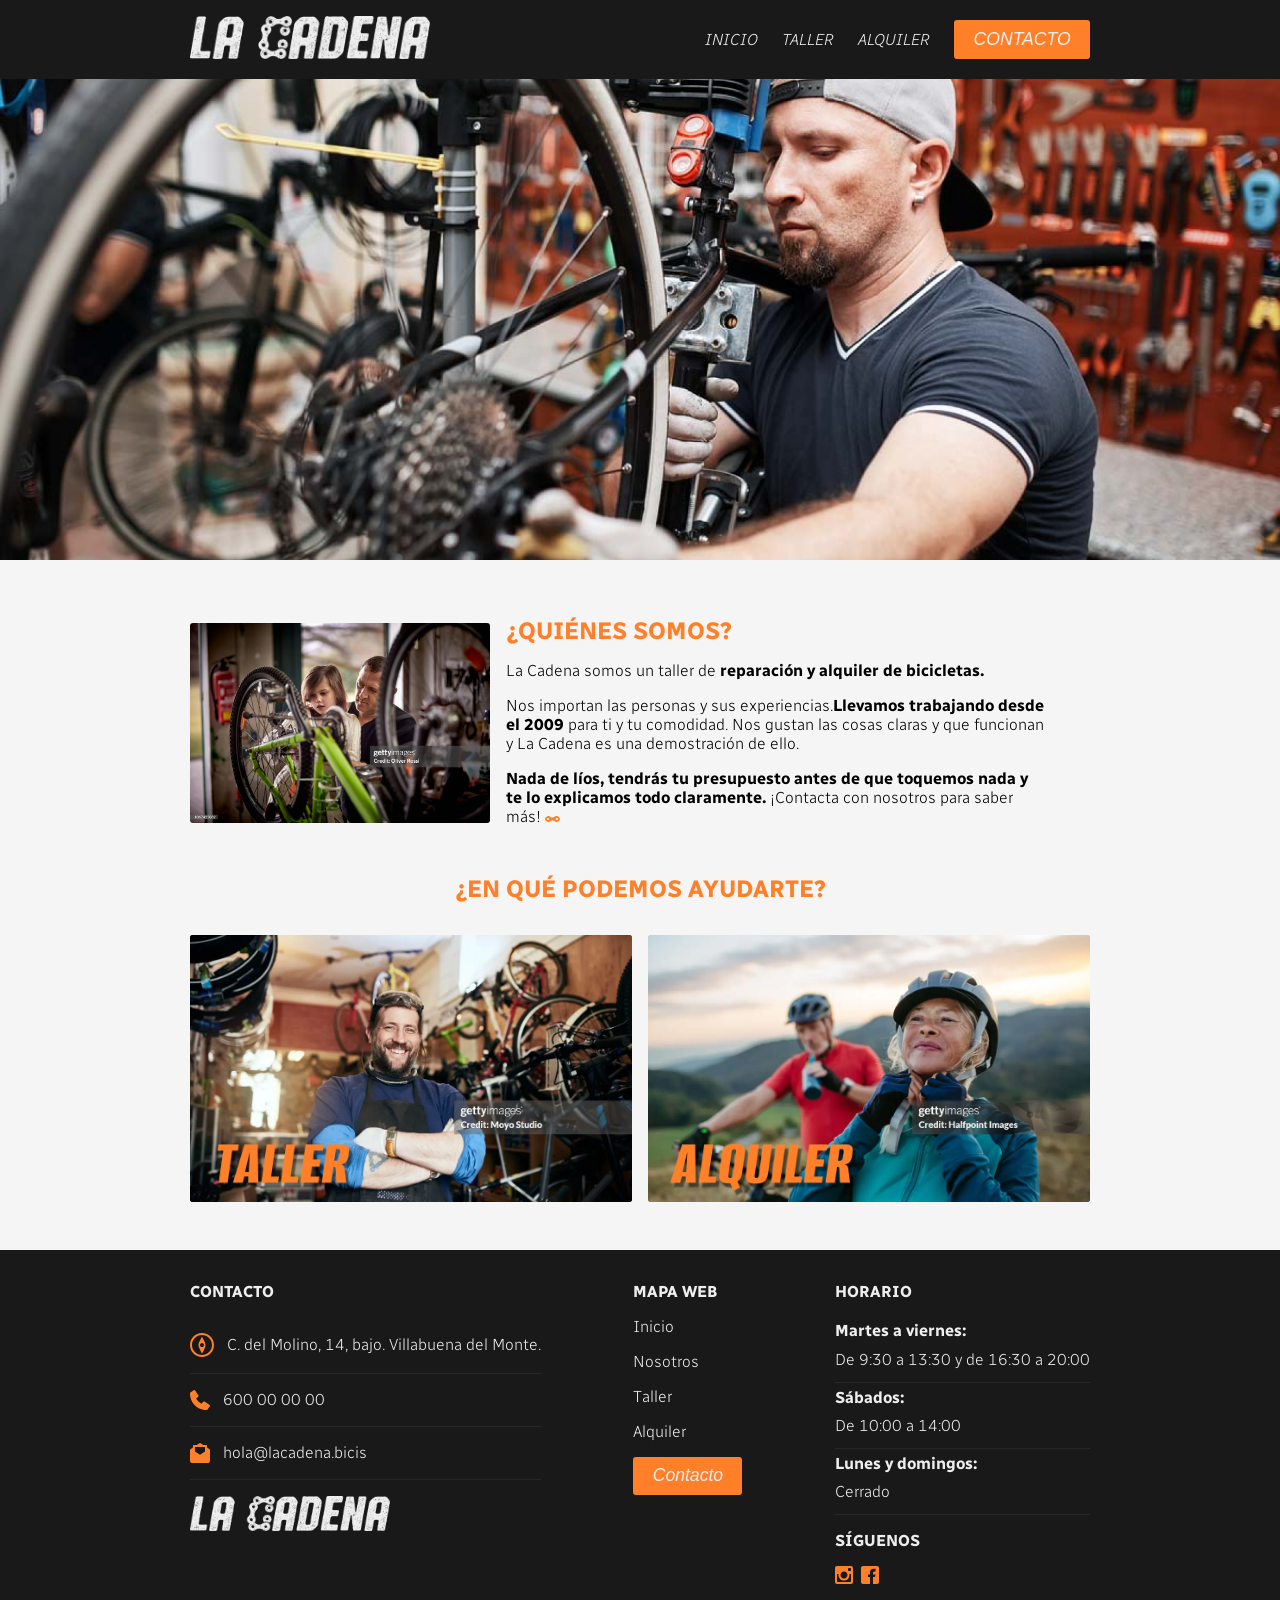
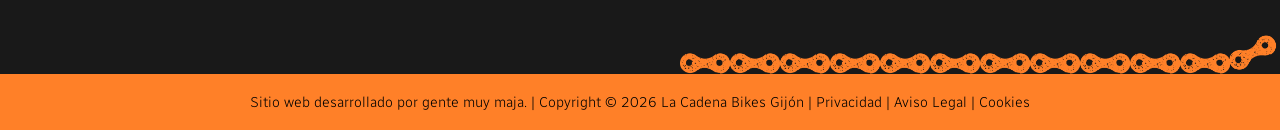
==== commit 366ebda7: "asdada" ====
--- a/index.html
+++ b/index.html
@@ -39,25 +39,25 @@
         <div id="quienesSomos">
             <img src="index-imgs/img-quienes-somos.webp" alt="Rosendo y Lucía arreglando un coche" width="300px">
             <div id="textoQuienesSomos">
-                <h2>¿Quienes somos?</h2>
+                <h2 class="tituloH2">¿Quiénes somos?</h2>
                 <p>La Cadena somos un taller de <b>reparación y alquiler de bicicletas.</b>
-                    <br><br>Nos importan las personas y sus experiencias.<b>Llevamos trabajando desde el 2009</b> para ti y tu comodidad. Nos gustan las cosas claras y que funcionan y La
+                </p><p>Nos importan las personas y sus experiencias.<b>Llevamos trabajando desde el 2009</b> para ti y tu comodidad. Nos gustan las cosas claras y que funcionan y La
                     Cadena es una demostración de ello.
-                    <br><br><b>Nada de líos, tendrás tu presupuesto antes de que toquemos nada y te lo explicamos todo claramente.</b>
+                    </p><p><b>Nada de líos, tendrás tu presupuesto antes de que toquemos nada y te lo explicamos todo claramente.</b>
                     ¡Contacta con nosotros para saber más! <img src="index-imgs/favicon.svg" style="width: 15px;"></p>
             </div>
         </div>
-        <h2 style="text-align: center;">¿En qué podemos ayudarte?</h2>
+        <h2 class="tituloH2" style="text-align: center;">¿En qué podemos ayudarte?</h2>
         <div id="imagenesMenu">
             <div id="imagenTaller">
-                <img src="index-imgs/taller-bicicletas-byn.png" alt="imagen del taller La Cadena" class="imagenHover">
-                <img src="index-imgs/taller-bicicletas.png" alt="imagen del taller La Cadena" class="imagenNormal">
+                <a href="taller.html"><img src="index-imgs/taller-bicicletas-byn.png" alt="imagen del taller La Cadena" class="imagenHover"></a>
+                <a href="taller.html"><img src="index-imgs/taller-bicicletas.png" alt="imagen del taller La Cadena" class="imagenNormal"></a>
             </div>
             <div id="imagenAlquiler">
-                <img src="index-imgs/alquiler-bicicletas-byn.png"
-                    alt="imagen de personas en ruta con bicicletas alquiladas" class="imagenHover">
-                <img src="index-imgs/alquiler-bicicletas.png" alt="imagen de personas en ruta con bicicletas alquiladas"
-                    class="imagenNormal">
+                <a href="alquiler.html"><img src="index-imgs/alquiler-bicicletas-byn.png"
+                    alt="imagen de personas en ruta con bicicletas alquiladas" class="imagenHover"></a>
+                <a href="alquiler.html"><img src="index-imgs/alquiler-bicicletas.png" alt="imagen de personas en ruta con bicicletas alquiladas"
+                    class="imagenNormal"></a>
             </div>
         </div>
 
@@ -87,7 +87,7 @@
                             <path
                                 d="M29.34 9.23943L25.515 6.68752V4.49587C25.515 3.67025 24.84 2.99475 24.015 2.99475H19.965L15.84 0.247686C15.33 -0.0825619 14.685 -0.0825619 14.175 0.247686L10.05 2.99475H6C5.175 2.99475 4.5 3.67025 4.5 4.49587V6.68752L0.675 9.23943C0.255 9.52464 0 9.98999 0 10.4854V26.9977C0 28.649 1.35 30 3 30H27C28.65 30 30 28.649 30 26.9977V10.4854C30 9.98999 29.745 9.50963 29.325 9.23943H29.34ZM7.515 5.98199H22.515V12.677L15.015 17.6758L7.515 12.677V5.98199Z" />
                         </svg>
-                        <p>hola@lacadena.bicis</p>
+                        <a href="mailto:hola@lacadena.bicis">hola@lacadena.bicis</a>
                     </div>
                     <img src="index-imgs/header-logo.png" alt="logotipo en blanco" width="200px">
                 </div>
--- a/css/index.css
+++ b/css/index.css
@@ -18,14 +18,17 @@
 }
 
 .container {
-    max-width: 900px;
-    margin-left: auto;
-    margin-right: auto;
-    margin-top: 2.5em;
-    margin-bottom: 2em;
-}
-
-@media screen and (max-width:800px) {
+	width: auto;          /* anula el width: 100% de Bootstrap */
+	max-width: 900px;
+	padding-left: 0;      /* anula el padding de Bootstrap */
+	padding-right: 0;
+	margin-left: auto;
+	margin-right: auto;
+	margin-top: 2.5em;
+	margin-bottom: 2em;
+}
+
+@media screen and (max-width:900px) {
     #textosNav {
         flex-direction: column;
     }
@@ -37,7 +40,7 @@
     }
 
     .container {
-        margin: 0 3em;
+        margin: 0 1.5em;
     }
 
     #quienesSomos {
@@ -53,6 +56,8 @@
 
     #imagenesMenu {
         flex-direction: column;
+        justify-content: center;
+        align-items: center;
     }
 
     #imagenAlquiler {
@@ -60,7 +65,14 @@
         width: 250px;
         height: 166.8px;
     }
-}
+
+    #imagenFooter {
+	max-width: 100%;
+	height: auto;
+}
+    }
+
+
 
 /*ESTILOS HEADER*/
 
@@ -110,6 +122,11 @@
 
 .btnContacto:hover {
     cursor: pointer;
+    border: 1px solid var(--color-principal);
+    background-color: transparent;
+}
+a:hover {
+    color: var(--color-principal);
 }
 
 #imagenHeader {
@@ -127,10 +144,11 @@
 
 /*ESTILOS BODY*/
 
-h2 {
-    color: var(--color-principal);
-    text-transform: uppercase;
-    margin: 0.5em 0;
+.tituloH2  {
+    font-size: 1.5em;
+    color: var(--color-principal) !important;
+    text-transform: uppercase !important;
+    margin: 0.5em 0 !important;
 }
 
 #quienesSomos {
@@ -139,6 +157,10 @@
     gap: 1em;
     align-items: center;
     margin-bottom: 2em;
+}
+
+#quienesSomos img {
+    border-radius: 3px;
 }
 
 #textoQuienesSomos {
@@ -165,6 +187,7 @@
     height: 100%;
     object-fit: cover;
     transition: opacity 0.3s ease-in-out;
+    border-radius: 3px;
 }
 
 #imagenTaller:hover .imagenNormal {
@@ -182,6 +205,7 @@
     margin-top: 3em;
     background-color: var(--gris-oscuro);
     color: var(--gris-claro);
+    overflow: hidden;
 }
 
 #footerIndex {
@@ -264,5 +288,5 @@
 
 #imagenFooter {
     display: block;
-    justify-self: end;
-}+    margin-left: auto;
+}
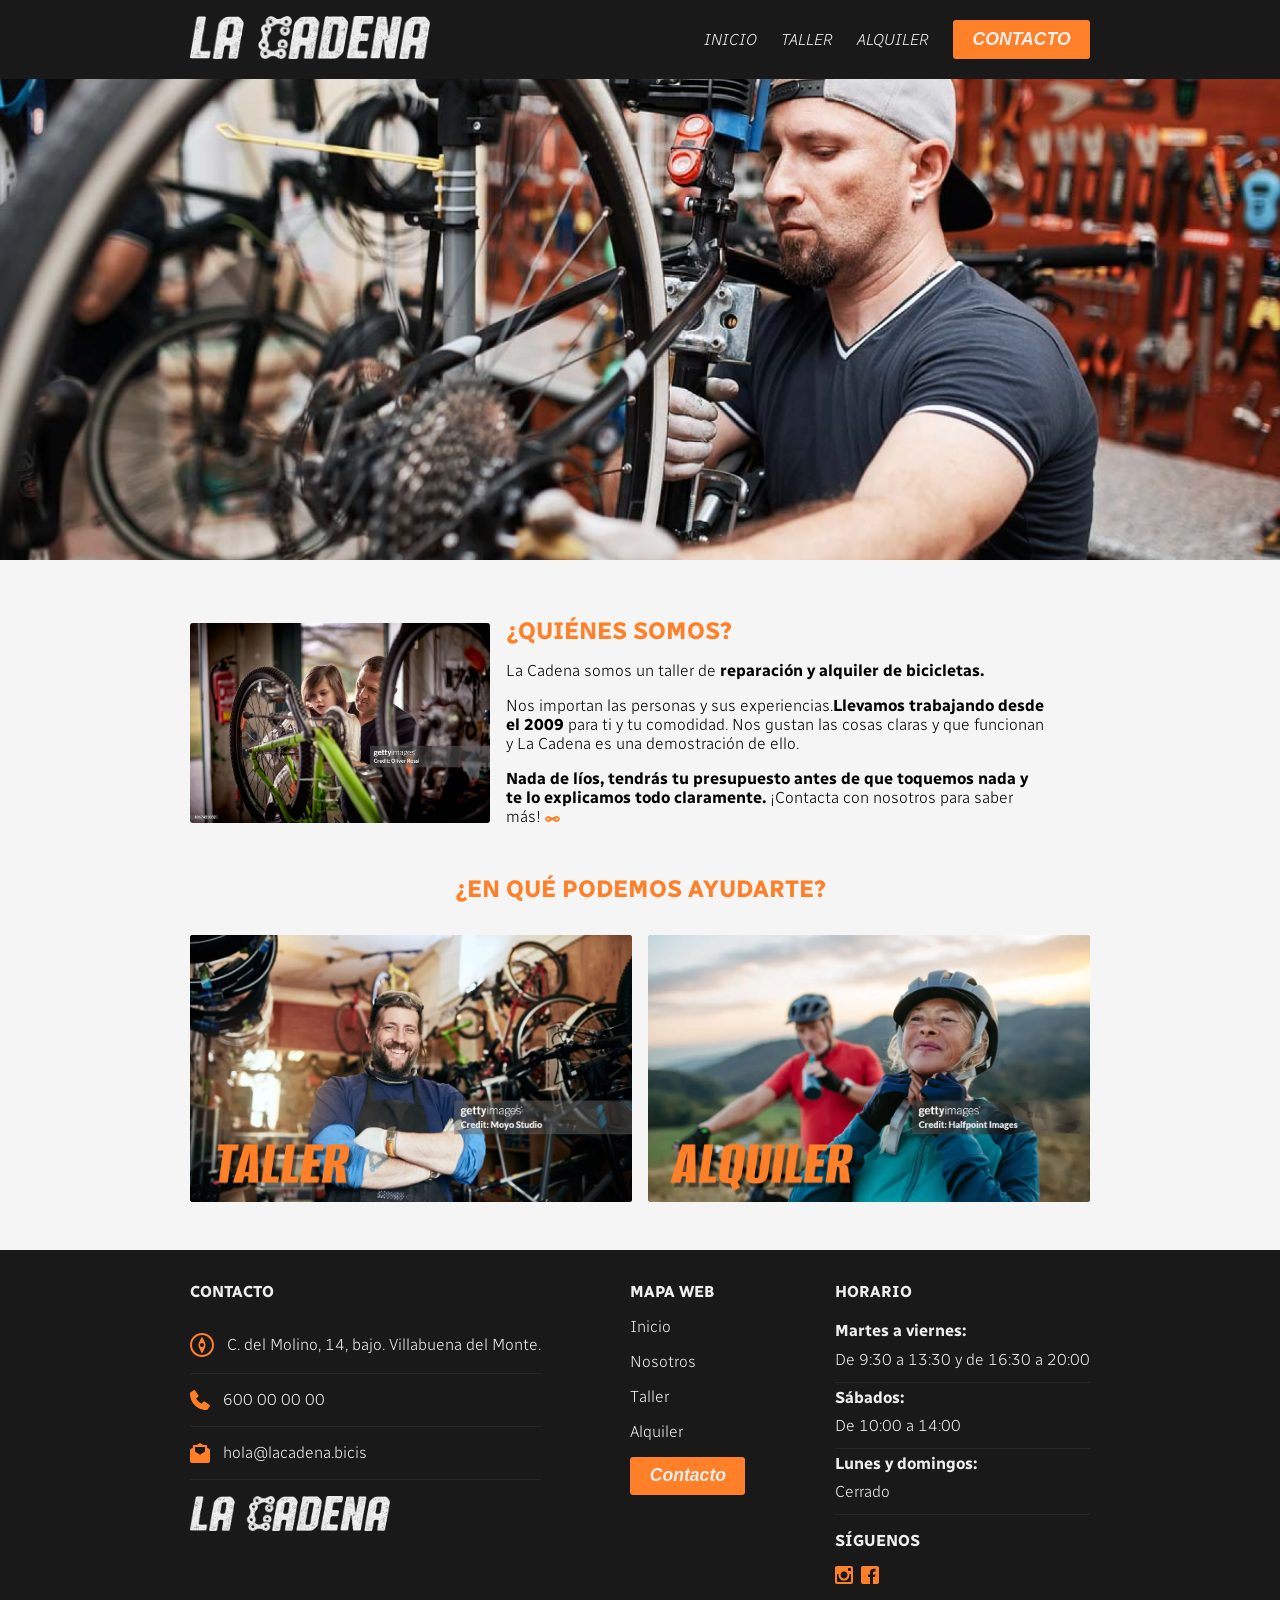
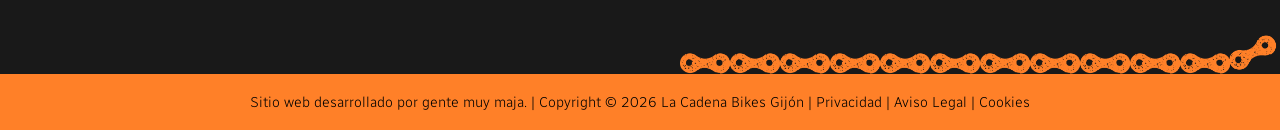
==== commit ddd11ba9: "Add files via upload" ====
--- a/index.html
+++ b/index.html
@@ -11,24 +11,31 @@
     <link href="https://fonts.googleapis.com/css2?family=Radio+Canada:ital,wght@0,300..700;1,300..700&display=swap"
         rel="stylesheet">
     <link rel="stylesheet" href="css/index.css">
+
 </head>
 
 <body>
     <header>
-        <nav id="navegador">
-            <div id="textosNav">
-                <div id="logoHeader">
-                    <img src="index-imgs/header-logo.png" alt="logotipo en blanco" width="240px">
-                </div>
-                <div id="menuNavegador">
-                    <a href="index.html">INICIO</a>
-                    <a href="taller.html">TALLER</a>
-                    <a href="alquiler.html">ALQUILER</a>
-                    <button class="btnContacto"><a href="contacto.html">CONTACTO</a></button>
-                </div>
-            </div>
-        </nav>
-    </header>
+			<nav id="navegador">
+				<div id="textosNav">
+					<div id="logoHeader">
+						<img
+							src="index-imgs/header-logo.png"
+							alt="logotipo en blanco"
+							width="240px"
+						/>
+					</div>
+					<div id="menuNavegador">
+						<a href="index.html">INICIO</a>
+						<a href="taller.html">TALLER</a>
+						<a href="alquiler.html">ALQUILER</a>
+						<button class="btnContacto">
+							<a href="contacto.html">CONTACTO</a>
+						</button>
+					</div>
+				</div>
+			</nav>
+		</header>
 
     <div id="imagenHeader">
         <img src="index-imgs/header banner img.png">
--- a/css/index.css
+++ b/css/index.css
@@ -118,13 +118,16 @@
     color: var(--gris-claro);
     font-weight: 500;
     font-size: 1.1em;
+    font-weight: 700;
 }
 
 .btnContacto:hover {
     cursor: pointer;
     border: 1px solid var(--color-principal);
-    background-color: transparent;
-}
+    background-color: var(--gris-oscuro);
+
+}
+
 a:hover {
     color: var(--color-principal);
 }
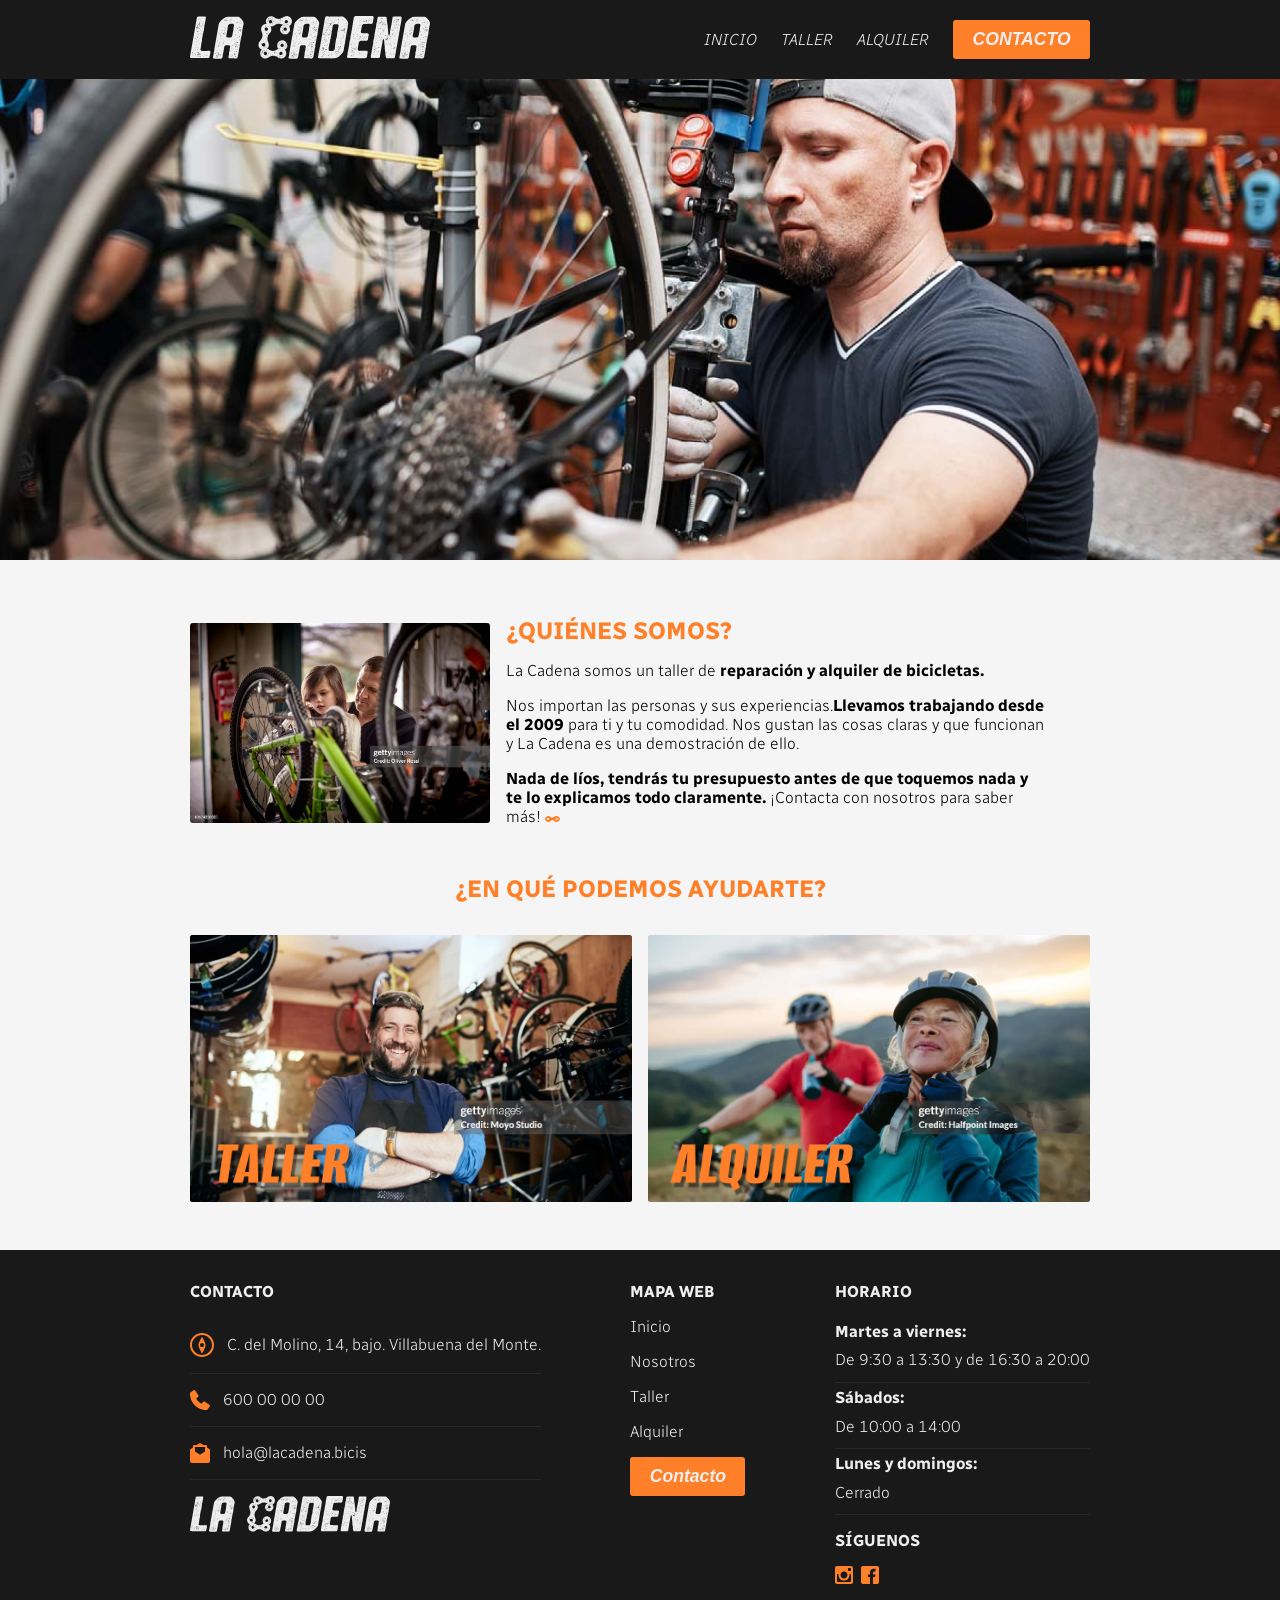
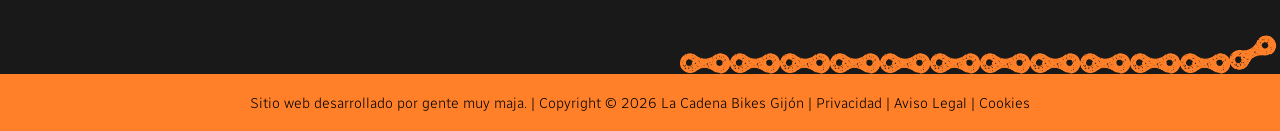
==== commit ccbcc058: "web final final" ====
--- a/index.html
+++ b/index.html
@@ -11,6 +11,7 @@
     <link href="https://fonts.googleapis.com/css2?family=Radio+Canada:ital,wght@0,300..700;1,300..700&display=swap"
         rel="stylesheet">
     <link rel="stylesheet" href="css/index.css">
+    <link rel="stylesheet" href="css/cookies.css">
 
 </head>
 
@@ -20,7 +21,7 @@
 				<div id="textosNav">
 					<div id="logoHeader">
 						<img
-							src="index-imgs/header-logo.png"
+							src="index-imgs/logo-la-cadena.svg"
 							alt="logotipo en blanco"
 							width="240px"
 						/>
@@ -96,7 +97,7 @@
                         </svg>
                         <a href="mailto:hola@lacadena.bicis">hola@lacadena.bicis</a>
                     </div>
-                    <img src="index-imgs/header-logo.png" alt="logotipo en blanco" width="200px">
+                    <img src="index-imgs/logo-la-cadena.svg" alt="logotipo en blanco" width="200px">
                 </div>
                 <div id="mapaFoot">
                     <p class="tituloFoot">MAPA WEB</p>
@@ -142,6 +143,7 @@
             </div>
         </div>
     </footer>
+    <script src="js/cookies.js"></script>
     <!--<script src=" js/main.js"></script>--><!--Sin uso, está por si acaso-->
 </body>
 
--- a/css/index.css
+++ b/css/index.css
@@ -18,9 +18,9 @@
 }
 
 .container {
-	width: auto;          /* anula el width: 100% de Bootstrap */
+	width: auto;
 	max-width: 900px;
-	padding-left: 0;      /* anula el padding de Bootstrap */
+	padding-left: 0;
 	padding-right: 0;
 	margin-left: auto;
 	margin-right: auto;
--- a/css/cookies.css
+++ b/css/cookies.css
@@ -0,0 +1,83 @@
+/* AVISO DE COOKIES */
+
+
+.cookies-fondo {
+    position: fixed;
+    inset: 0;
+    z-index: 9999;
+    display: flex;
+    align-items: center;
+    justify-content: center;
+    padding: 1em;
+    background-color: rgba(25, 25, 25, 0.75);
+    animation: cookiesAparecer 1.5s ease-in-out;
+}
+
+@keyframes cookiesAparecer {
+    from {
+        opacity: 0;
+    }
+    to {
+        opacity: 1;
+    }
+}
+
+.cookies-caja {
+    max-width: 450px;
+    padding: 2em;
+    background-color: var(--blanco-roto, rgb(245, 245, 245));
+    border-top: 5px solid var(--color-principal);
+    border-radius: 3px;
+    text-align: center;
+}
+
+.cookies-caja h2 {
+    margin: 0 0 0.5em 0;
+    font-size: 1.5em;
+    color: var(--color-principal);
+    text-transform: uppercase;
+}
+
+.cookies-caja p {
+    margin: 0 0 1.5em 0;
+    color: var(--gris-oscuro);
+}
+
+.cookies-botones {
+    display: flex;
+    justify-content: center;
+    flex-wrap: wrap;
+    gap: 1em;
+}
+
+.cookies-btn {
+    padding: 0.5em 1.1em;
+    border: 1px solid var(--color-principal);
+    border-radius: 3px;
+    font-family: inherit;
+    font-style: italic;
+    font-weight: 700;
+    font-size: 1.1em;
+    cursor: pointer;
+}
+
+.cookies-aceptar {
+    background-color: var(--color-principal);
+    color: var(--gris-claro);
+}
+
+.cookies-aceptar:hover {
+    background-color: var(--gris-medio);
+    border-color: var(--gris-medio);
+}
+
+.cookies-rechazar {
+    background-color: transparent;
+    color: var(--color-principal);
+}
+
+.cookies-rechazar:hover {
+    background-color: var(--gris-oscuro);
+    color: var(--gris-claro);
+    border: none;
+}
